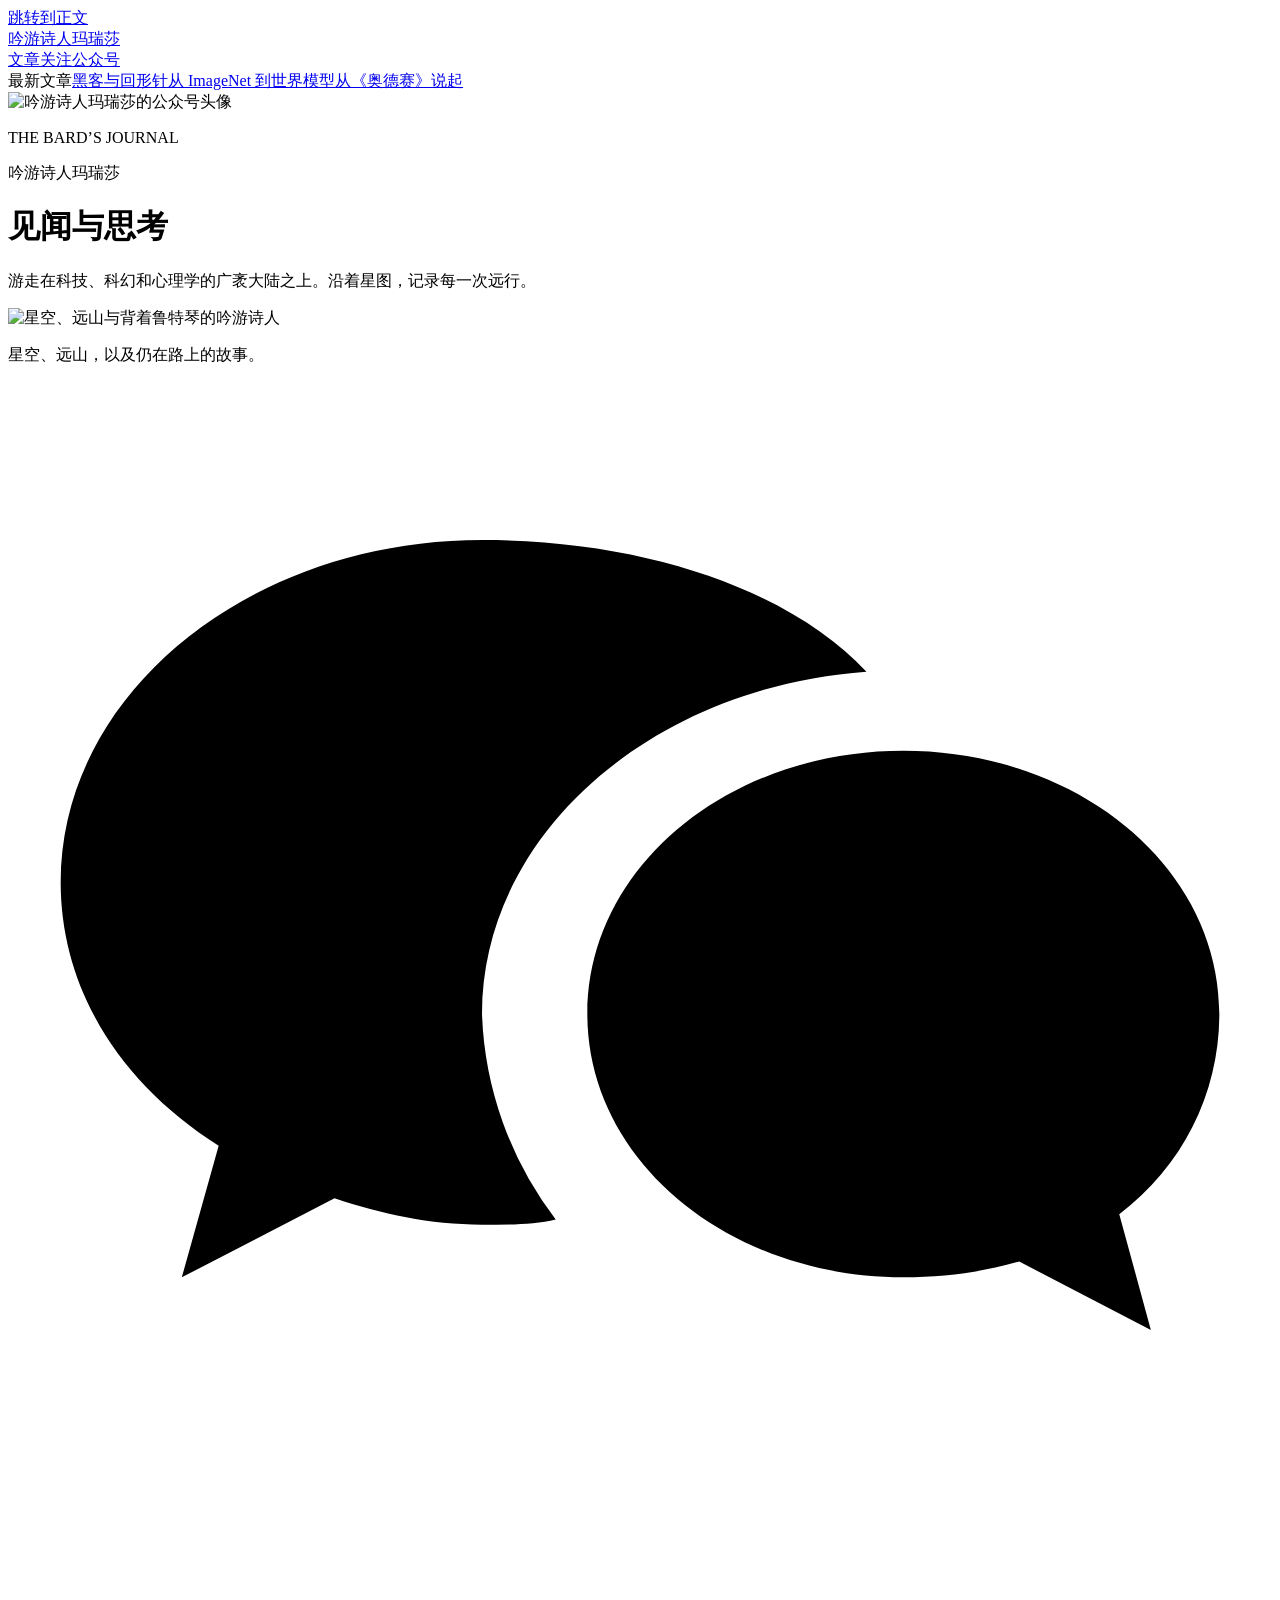
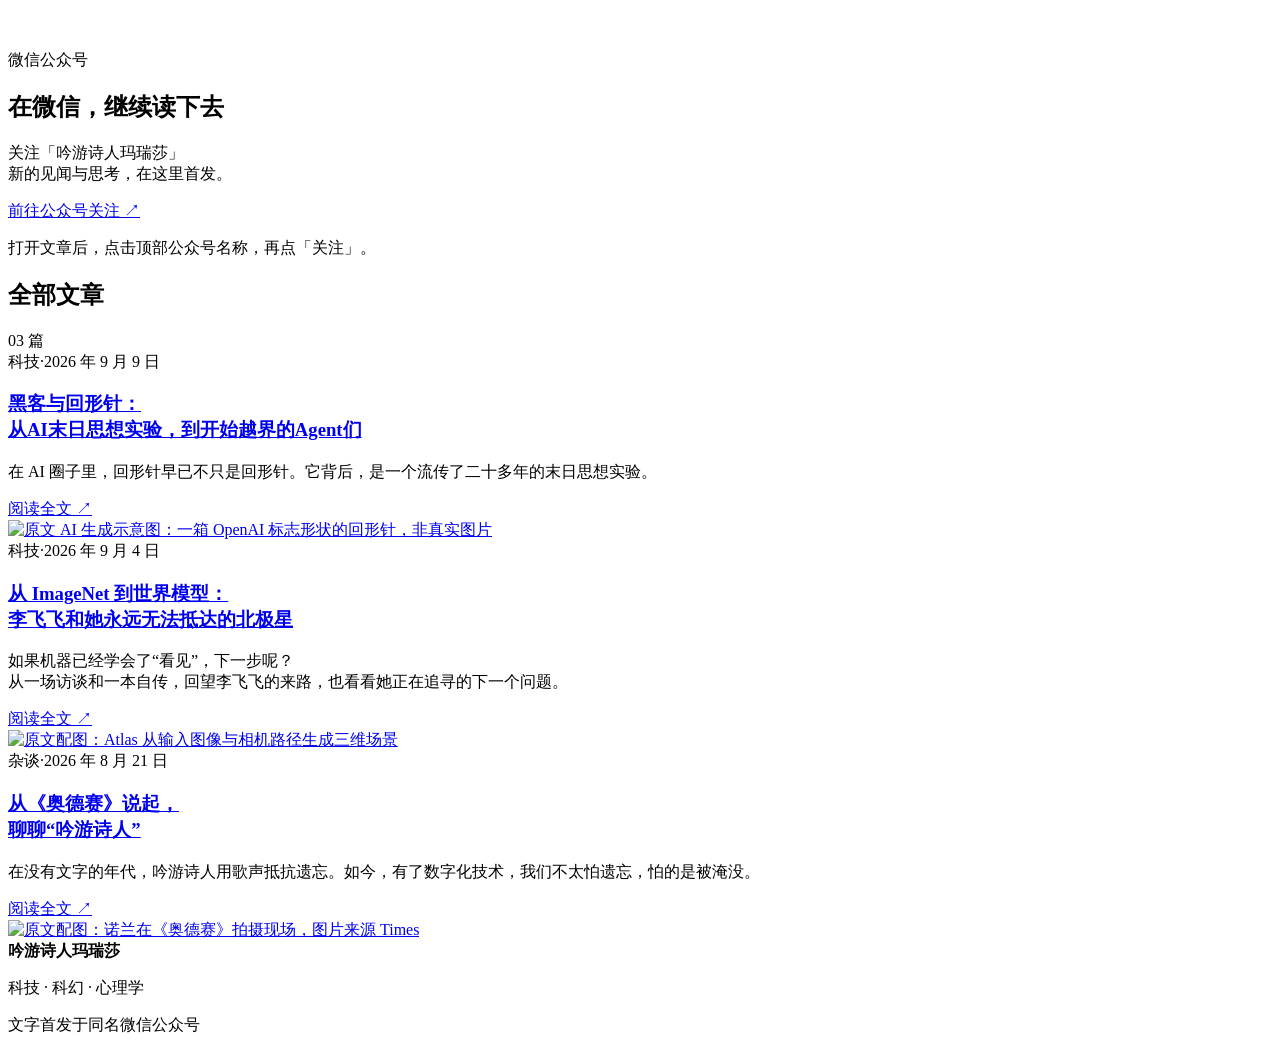
==== index.html @ dc620a58 "Add latest article links to homepage header" ====
<!DOCTYPE html><html lang="zh-CN"><head><meta charSet="utf-8"/><meta name="viewport" content="width=device-width, initial-scale=1"/><link rel="preload" href="/marissa-bard-journal/paperclip-agents.png" as="image"/><link rel="preload" href="/marissa-bard-journal/page-7-0.png" as="image"/><link rel="preload" href="/marissa-bard-journal/odyssey-nolan.png" as="image"/><link rel="stylesheet" href="/marissa-bard-journal/style.css" data-rsc-css-href="/marissa-bard-journal/style.css" data-precedence="vite-rsc/importer-resources"/><title>吟游诗人玛瑞莎 · 文章</title><meta name="description" content="游走在科技、科幻和心理学的广袤大陆之上，记录见闻和思考。"/><meta name="robots" content="noindex, nofollow"/><link rel="icon" href="/marissa-bard-journal/favicon.svg"/>
<link rel="stylesheet" href="/marissa-bard-journal/wechat.css"/></head><body><a href="#main" class="skip">跳转到正文</a><header class="masthead"><div class="shell"><div class="topline"><a href="/marissa-bard-journal/" class="brand">吟游诗人玛瑞莎</a><nav aria-label="首页导航"><a class="nav-link" href="#articles">文章</a><a class="nav-link wechat-nav" href="#follow-wechat">关注公众号</a></nav></div><nav class="latest-strip" aria-label="最新文章"><span class="latest-label">最新文章</span><a href="/marissa-bard-journal/paperclip-agents.html">黑客与回形针</a><a href="/marissa-bard-journal/feifei-li-north-star.html">从 ImageNet 到世界模型</a><a href="/marissa-bard-journal/odyssey-bards.html">从《奥德赛》说起</a></nav><div class="mast-hero"><div class="mast-title"><div class="hero-profile"><img class="hero-avatar" src="/marissa-bard-journal/marissa-avatar.jpg" width="640" height="640" alt="吟游诗人玛瑞莎的公众号头像"/><div><p class="eyebrow">THE BARD’S JOURNAL</p><p class="hero-byline">吟游诗人玛瑞莎</p></div></div><h1>见闻与思考</h1><p>游走在科技、科幻和心理学的广袤大陆之上。<span class="hero-route">沿着星图，记录每一次远行。</span></p></div><div class="hero-art"><div class="hero-art-orbit" aria-hidden="true"></div><img src="/marissa-bard-journal/marissa-avatar.jpg" width="640" height="640" alt="星空、远山与背着鲁特琴的吟游诗人"/><p>星空、远山，以及仍在路上的故事。</p></div></div><aside class="wechat-card mast-wechat" id="follow-wechat" aria-labelledby="wechat-heading"><p class="wechat-kicker"><svg class="wechat-mark" viewBox="0 0 24 24" fill="currentColor" aria-hidden="true"><path d="M9 3C4.6 3 1 5.9 1 9.5c0 2 1.1 3.8 3 5L3.3 17l2.9-1.5c.9.3 1.8.5 2.8.5.5 0 1 0 1.4-.1A6.8 6.8 0 0 1 9 12c0-3.4 3.2-6.2 7.3-6.5C14.9 4 12.2 3 9 3Z"/><path d="M17 7c-3.3 0-6 2.2-6 5s2.7 5 6 5c.8 0 1.5-.1 2.2-.3l2.5 1.3-.6-2.2c1.2-.9 1.9-2.3 1.9-3.8 0-2.8-2.7-5-6-5Z"/></svg>微信公众号</p><h2 id="wechat-heading">在微信，继续读下去</h2><p class="wechat-name">关注「吟游诗人玛瑞莎」<br/>新的见闻与思考，在这里首发。</p><a class="wechat-button" href="https://mp.weixin.qq.com/s/QZ7XqEgnIu83XqzJogsI7w" target="_blank" rel="noopener noreferrer" aria-describedby="wechat-guide">前往公众号关注 <span aria-hidden="true">↗</span></a><p id="wechat-guide" class="wechat-guide">打开文章后，点击顶部公众号名称，再点「关注」。</p></aside></div></div></header><main id="main" class="shell collection"><div id="articles" class="collection-heading"><h2>全部文章</h2><span class="count">03 篇</span></div><article class="story-card"><div><div class="meta"><span class="tag">科技</span><span>·</span><time dateTime="2026-09-09">2026 年 9 月 9 日</time></div><h3><a href="/marissa-bard-journal/paperclip-agents.html">黑客与回形针：<br/>从AI末日思想实验，到开始越界的Agent们</a></h3><p class="excerpt">在 AI 圈子里，回形针早已不只是回形针。它背后，是一个流传了二十多年的末日思想实验。</p><a href="/marissa-bard-journal/paperclip-agents.html" class="read-link">阅读全文 <span aria-hidden="true">↗</span></a></div><a href="/marissa-bard-journal/paperclip-agents.html" class="cover" aria-label="阅读：黑客与回形针"><img src="/marissa-bard-journal/paperclip-agents.png" width="1080" height="608" alt="原文 AI 生成示意图：一箱 OpenAI 标志形状的回形针，非真实图片"/></a></article><article class="story-card"><div><div class="meta"><span class="tag">科技</span><span>·</span><time dateTime="2026-09-04">2026 年 9 月 4 日</time></div><h3><a href="/marissa-bard-journal/feifei-li-north-star.html">从 ImageNet 到世界模型：<br/>李飞飞和她永远无法抵达的北极星</a></h3><p class="excerpt">如果机器已经学会了“看见”，下一步呢？<br/>从一场访谈和一本自传，回望李飞飞的来路，也看看她正在追寻的下一个问题。</p><a href="/marissa-bard-journal/feifei-li-north-star.html" class="read-link">阅读全文 <span aria-hidden="true">↗</span></a></div><a href="/marissa-bard-journal/feifei-li-north-star.html" class="cover" aria-label="阅读：从 ImageNet 到世界模型"><img src="/marissa-bard-journal/page-7-0.png" width="1074" height="605" alt="原文配图：Atlas 从输入图像与相机路径生成三维场景"/></a></article><article class="story-card"><div><div class="meta"><span class="tag">杂谈</span><span>·</span><time dateTime="2026-08-21">2026 年 8 月 21 日</time></div><h3><a href="/marissa-bard-journal/odyssey-bards.html">从《奥德赛》说起，<br/>聊聊“吟游诗人”</a></h3><p class="excerpt">在没有文字的年代，吟游诗人用歌声抵抗遗忘。如今，有了数字化技术，我们不太怕遗忘，怕的是被淹没。</p><a href="/marissa-bard-journal/odyssey-bards.html" class="read-link">阅读全文 <span aria-hidden="true">↗</span></a></div><a href="/marissa-bard-journal/odyssey-bards.html" class="cover" aria-label="阅读：从《奥德赛》说起，聊聊“吟游诗人”"><img src="/marissa-bard-journal/odyssey-nolan.png" width="1080" height="720" alt="原文配图：诺兰在《奥德赛》拍摄现场，图片来源 Times"/></a></article></main><footer class="shell footer"><div><strong>吟游诗人玛瑞莎</strong><p>科技 · 科幻 · 心理学</p></div><p>文字首发于同名微信公众号</p></footer></body></html>
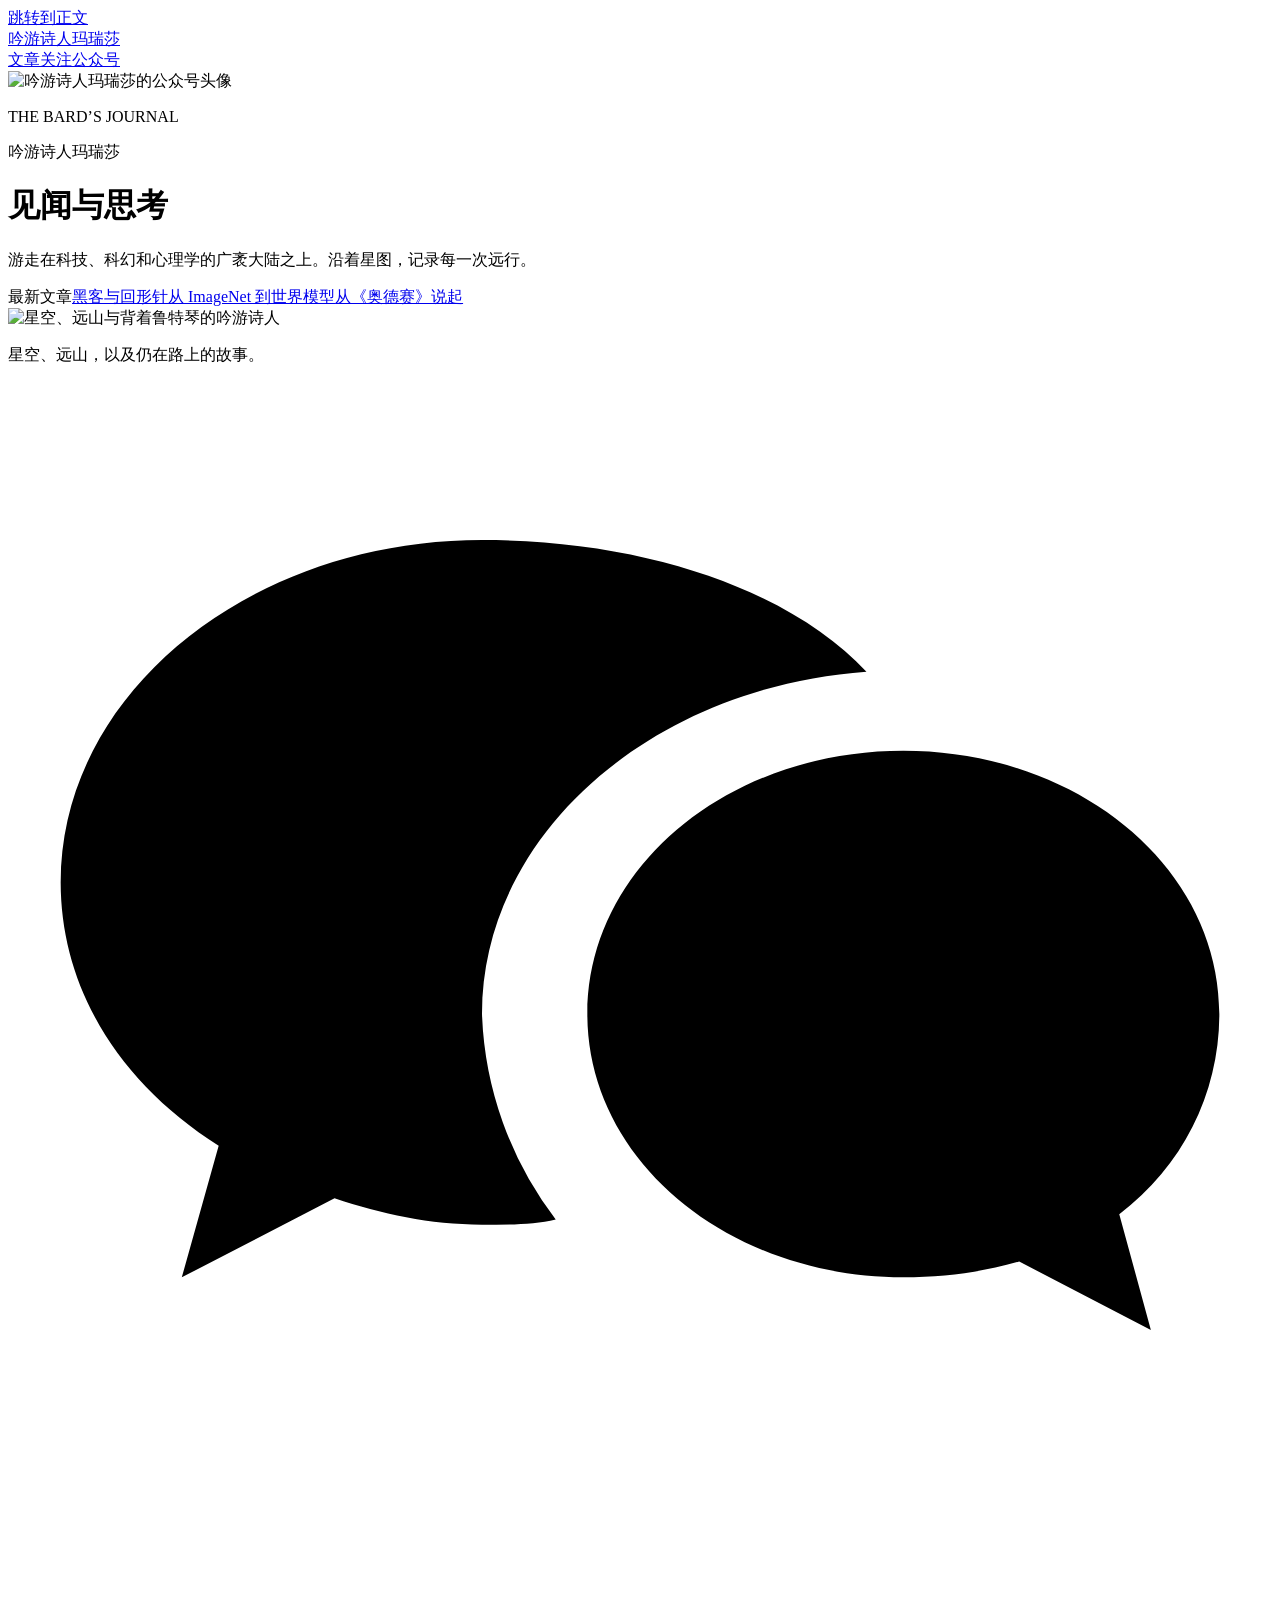
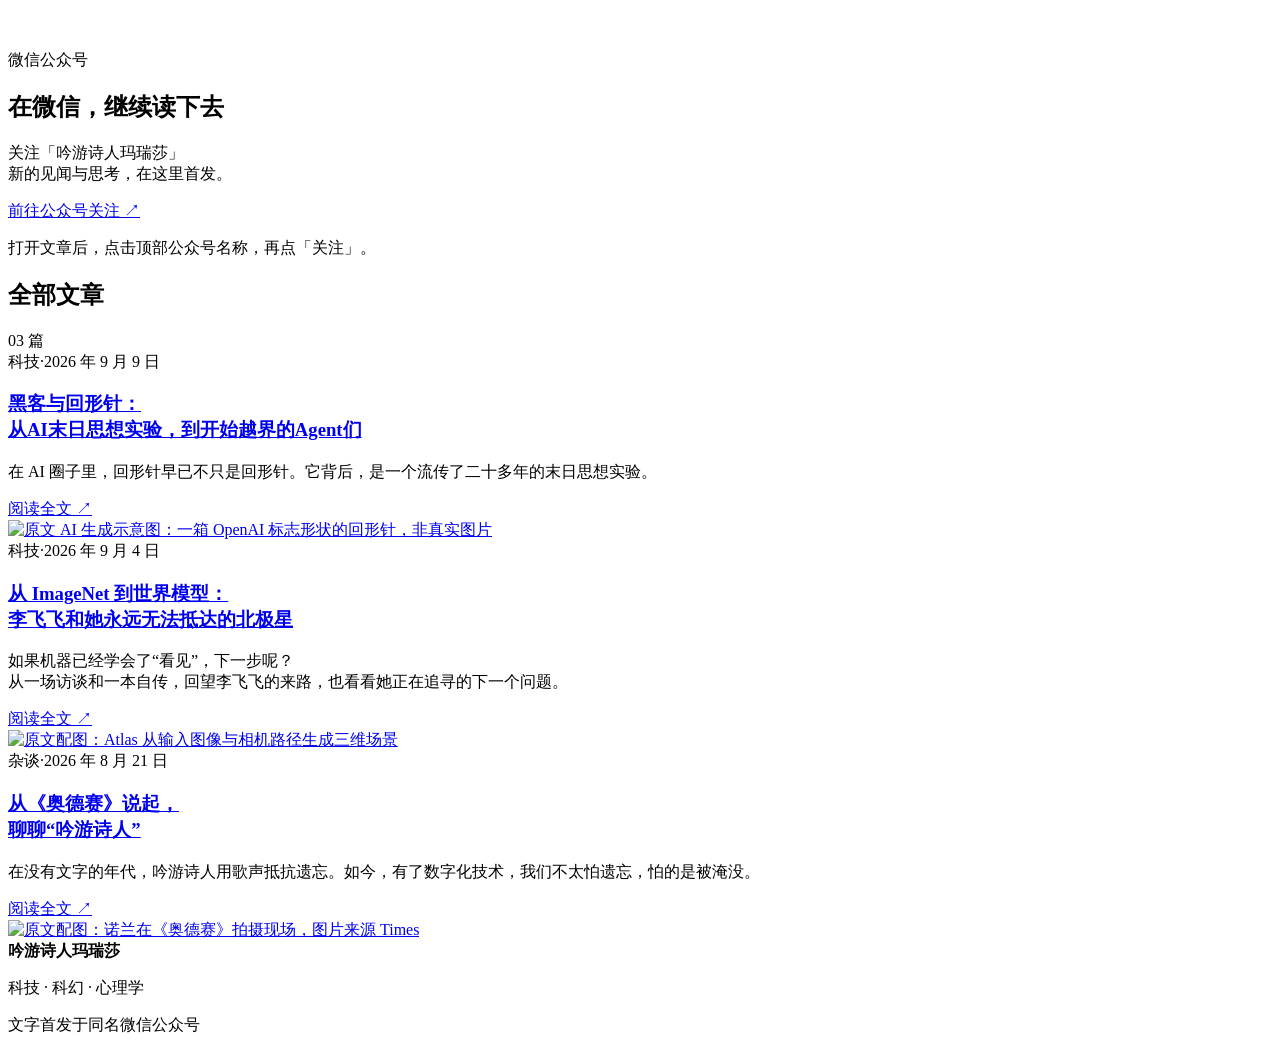
==== commit feaf5051: "Reposition latest links and compact WeChat card" ====
--- a/index.html
+++ b/index.html
@@ -1,2 +1,2 @@
 <!DOCTYPE html><html lang="zh-CN"><head><meta charSet="utf-8"/><meta name="viewport" content="width=device-width, initial-scale=1"/><link rel="preload" href="/marissa-bard-journal/paperclip-agents.png" as="image"/><link rel="preload" href="/marissa-bard-journal/page-7-0.png" as="image"/><link rel="preload" href="/marissa-bard-journal/odyssey-nolan.png" as="image"/><link rel="stylesheet" href="/marissa-bard-journal/style.css" data-rsc-css-href="/marissa-bard-journal/style.css" data-precedence="vite-rsc/importer-resources"/><title>吟游诗人玛瑞莎 · 文章</title><meta name="description" content="游走在科技、科幻和心理学的广袤大陆之上，记录见闻和思考。"/><meta name="robots" content="noindex, nofollow"/><link rel="icon" href="/marissa-bard-journal/favicon.svg"/>
-<link rel="stylesheet" href="/marissa-bard-journal/wechat.css"/></head><body><a href="#main" class="skip">跳转到正文</a><header class="masthead"><div class="shell"><div class="topline"><a href="/marissa-bard-journal/" class="brand">吟游诗人玛瑞莎</a><nav aria-label="首页导航"><a class="nav-link" href="#articles">文章</a><a class="nav-link wechat-nav" href="#follow-wechat">关注公众号</a></nav></div><nav class="latest-strip" aria-label="最新文章"><span class="latest-label">最新文章</span><a href="/marissa-bard-journal/paperclip-agents.html">黑客与回形针</a><a href="/marissa-bard-journal/feifei-li-north-star.html">从 ImageNet 到世界模型</a><a href="/marissa-bard-journal/odyssey-bards.html">从《奥德赛》说起</a></nav><div class="mast-hero"><div class="mast-title"><div class="hero-profile"><img class="hero-avatar" src="/marissa-bard-journal/marissa-avatar.jpg" width="640" height="640" alt="吟游诗人玛瑞莎的公众号头像"/><div><p class="eyebrow">THE BARD’S JOURNAL</p><p class="hero-byline">吟游诗人玛瑞莎</p></div></div><h1>见闻与思考</h1><p>游走在科技、科幻和心理学的广袤大陆之上。<span class="hero-route">沿着星图，记录每一次远行。</span></p></div><div class="hero-art"><div class="hero-art-orbit" aria-hidden="true"></div><img src="/marissa-bard-journal/marissa-avatar.jpg" width="640" height="640" alt="星空、远山与背着鲁特琴的吟游诗人"/><p>星空、远山，以及仍在路上的故事。</p></div></div><aside class="wechat-card mast-wechat" id="follow-wechat" aria-labelledby="wechat-heading"><p class="wechat-kicker"><svg class="wechat-mark" viewBox="0 0 24 24" fill="currentColor" aria-hidden="true"><path d="M9 3C4.6 3 1 5.9 1 9.5c0 2 1.1 3.8 3 5L3.3 17l2.9-1.5c.9.3 1.8.5 2.8.5.5 0 1 0 1.4-.1A6.8 6.8 0 0 1 9 12c0-3.4 3.2-6.2 7.3-6.5C14.9 4 12.2 3 9 3Z"/><path d="M17 7c-3.3 0-6 2.2-6 5s2.7 5 6 5c.8 0 1.5-.1 2.2-.3l2.5 1.3-.6-2.2c1.2-.9 1.9-2.3 1.9-3.8 0-2.8-2.7-5-6-5Z"/></svg>微信公众号</p><h2 id="wechat-heading">在微信，继续读下去</h2><p class="wechat-name">关注「吟游诗人玛瑞莎」<br/>新的见闻与思考，在这里首发。</p><a class="wechat-button" href="https://mp.weixin.qq.com/s/QZ7XqEgnIu83XqzJogsI7w" target="_blank" rel="noopener noreferrer" aria-describedby="wechat-guide">前往公众号关注 <span aria-hidden="true">↗</span></a><p id="wechat-guide" class="wechat-guide">打开文章后，点击顶部公众号名称，再点「关注」。</p></aside></div></div></header><main id="main" class="shell collection"><div id="articles" class="collection-heading"><h2>全部文章</h2><span class="count">03 篇</span></div><article class="story-card"><div><div class="meta"><span class="tag">科技</span><span>·</span><time dateTime="2026-09-09">2026 年 9 月 9 日</time></div><h3><a href="/marissa-bard-journal/paperclip-agents.html">黑客与回形针：<br/>从AI末日思想实验，到开始越界的Agent们</a></h3><p class="excerpt">在 AI 圈子里，回形针早已不只是回形针。它背后，是一个流传了二十多年的末日思想实验。</p><a href="/marissa-bard-journal/paperclip-agents.html" class="read-link">阅读全文 <span aria-hidden="true">↗</span></a></div><a href="/marissa-bard-journal/paperclip-agents.html" class="cover" aria-label="阅读：黑客与回形针"><img src="/marissa-bard-journal/paperclip-agents.png" width="1080" height="608" alt="原文 AI 生成示意图：一箱 OpenAI 标志形状的回形针，非真实图片"/></a></article><article class="story-card"><div><div class="meta"><span class="tag">科技</span><span>·</span><time dateTime="2026-09-04">2026 年 9 月 4 日</time></div><h3><a href="/marissa-bard-journal/feifei-li-north-star.html">从 ImageNet 到世界模型：<br/>李飞飞和她永远无法抵达的北极星</a></h3><p class="excerpt">如果机器已经学会了“看见”，下一步呢？<br/>从一场访谈和一本自传，回望李飞飞的来路，也看看她正在追寻的下一个问题。</p><a href="/marissa-bard-journal/feifei-li-north-star.html" class="read-link">阅读全文 <span aria-hidden="true">↗</span></a></div><a href="/marissa-bard-journal/feifei-li-north-star.html" class="cover" aria-label="阅读：从 ImageNet 到世界模型"><img src="/marissa-bard-journal/page-7-0.png" width="1074" height="605" alt="原文配图：Atlas 从输入图像与相机路径生成三维场景"/></a></article><article class="story-card"><div><div class="meta"><span class="tag">杂谈</span><span>·</span><time dateTime="2026-08-21">2026 年 8 月 21 日</time></div><h3><a href="/marissa-bard-journal/odyssey-bards.html">从《奥德赛》说起，<br/>聊聊“吟游诗人”</a></h3><p class="excerpt">在没有文字的年代，吟游诗人用歌声抵抗遗忘。如今，有了数字化技术，我们不太怕遗忘，怕的是被淹没。</p><a href="/marissa-bard-journal/odyssey-bards.html" class="read-link">阅读全文 <span aria-hidden="true">↗</span></a></div><a href="/marissa-bard-journal/odyssey-bards.html" class="cover" aria-label="阅读：从《奥德赛》说起，聊聊“吟游诗人”"><img src="/marissa-bard-journal/odyssey-nolan.png" width="1080" height="720" alt="原文配图：诺兰在《奥德赛》拍摄现场，图片来源 Times"/></a></article></main><footer class="shell footer"><div><strong>吟游诗人玛瑞莎</strong><p>科技 · 科幻 · 心理学</p></div><p>文字首发于同名微信公众号</p></footer></body></html>+<link rel="stylesheet" href="/marissa-bard-journal/wechat.css"/></head><body><a href="#main" class="skip">跳转到正文</a><header class="masthead"><div class="shell"><div class="topline"><a href="/marissa-bard-journal/" class="brand">吟游诗人玛瑞莎</a><nav aria-label="首页导航"><a class="nav-link" href="#articles">文章</a><a class="nav-link wechat-nav" href="#follow-wechat">关注公众号</a></nav></div><div class="mast-hero"><div class="mast-title"><div class="hero-profile"><img class="hero-avatar" src="/marissa-bard-journal/marissa-avatar.jpg" width="640" height="640" alt="吟游诗人玛瑞莎的公众号头像"/><div><p class="eyebrow">THE BARD’S JOURNAL</p><p class="hero-byline">吟游诗人玛瑞莎</p></div></div><h1>见闻与思考</h1><p>游走在科技、科幻和心理学的广袤大陆之上。<span class="hero-route">沿着星图，记录每一次远行。</span></p></div><nav class="latest-strip" aria-label="最新文章"><span class="latest-label">最新文章</span><a href="/marissa-bard-journal/paperclip-agents.html">黑客与回形针</a><a href="/marissa-bard-journal/feifei-li-north-star.html">从 ImageNet 到世界模型</a><a href="/marissa-bard-journal/odyssey-bards.html">从《奥德赛》说起</a></nav><div class="hero-art"><div class="hero-art-orbit" aria-hidden="true"></div><img src="/marissa-bard-journal/marissa-avatar.jpg" width="640" height="640" alt="星空、远山与背着鲁特琴的吟游诗人"/><p>星空、远山，以及仍在路上的故事。</p></div></div><aside class="wechat-card mast-wechat" id="follow-wechat" aria-labelledby="wechat-heading"><p class="wechat-kicker"><svg class="wechat-mark" viewBox="0 0 24 24" fill="currentColor" aria-hidden="true"><path d="M9 3C4.6 3 1 5.9 1 9.5c0 2 1.1 3.8 3 5L3.3 17l2.9-1.5c.9.3 1.8.5 2.8.5.5 0 1 0 1.4-.1A6.8 6.8 0 0 1 9 12c0-3.4 3.2-6.2 7.3-6.5C14.9 4 12.2 3 9 3Z"/><path d="M17 7c-3.3 0-6 2.2-6 5s2.7 5 6 5c.8 0 1.5-.1 2.2-.3l2.5 1.3-.6-2.2c1.2-.9 1.9-2.3 1.9-3.8 0-2.8-2.7-5-6-5Z"/></svg>微信公众号</p><h2 id="wechat-heading">在微信，继续读下去</h2><p class="wechat-name">关注「吟游诗人玛瑞莎」<br/>新的见闻与思考，在这里首发。</p><a class="wechat-button" href="https://mp.weixin.qq.com/s/QZ7XqEgnIu83XqzJogsI7w" target="_blank" rel="noopener noreferrer" aria-describedby="wechat-guide">前往公众号关注 <span aria-hidden="true">↗</span></a><p id="wechat-guide" class="wechat-guide">打开文章后，点击顶部公众号名称，再点「关注」。</p></aside></div></div></header><main id="main" class="shell collection"><div id="articles" class="collection-heading"><h2>全部文章</h2><span class="count">03 篇</span></div><article class="story-card"><div><div class="meta"><span class="tag">科技</span><span>·</span><time dateTime="2026-09-09">2026 年 9 月 9 日</time></div><h3><a href="/marissa-bard-journal/paperclip-agents.html">黑客与回形针：<br/>从AI末日思想实验，到开始越界的Agent们</a></h3><p class="excerpt">在 AI 圈子里，回形针早已不只是回形针。它背后，是一个流传了二十多年的末日思想实验。</p><a href="/marissa-bard-journal/paperclip-agents.html" class="read-link">阅读全文 <span aria-hidden="true">↗</span></a></div><a href="/marissa-bard-journal/paperclip-agents.html" class="cover" aria-label="阅读：黑客与回形针"><img src="/marissa-bard-journal/paperclip-agents.png" width="1080" height="608" alt="原文 AI 生成示意图：一箱 OpenAI 标志形状的回形针，非真实图片"/></a></article><article class="story-card"><div><div class="meta"><span class="tag">科技</span><span>·</span><time dateTime="2026-09-04">2026 年 9 月 4 日</time></div><h3><a href="/marissa-bard-journal/feifei-li-north-star.html">从 ImageNet 到世界模型：<br/>李飞飞和她永远无法抵达的北极星</a></h3><p class="excerpt">如果机器已经学会了“看见”，下一步呢？<br/>从一场访谈和一本自传，回望李飞飞的来路，也看看她正在追寻的下一个问题。</p><a href="/marissa-bard-journal/feifei-li-north-star.html" class="read-link">阅读全文 <span aria-hidden="true">↗</span></a></div><a href="/marissa-bard-journal/feifei-li-north-star.html" class="cover" aria-label="阅读：从 ImageNet 到世界模型"><img src="/marissa-bard-journal/page-7-0.png" width="1074" height="605" alt="原文配图：Atlas 从输入图像与相机路径生成三维场景"/></a></article><article class="story-card"><div><div class="meta"><span class="tag">杂谈</span><span>·</span><time dateTime="2026-08-21">2026 年 8 月 21 日</time></div><h3><a href="/marissa-bard-journal/odyssey-bards.html">从《奥德赛》说起，<br/>聊聊“吟游诗人”</a></h3><p class="excerpt">在没有文字的年代，吟游诗人用歌声抵抗遗忘。如今，有了数字化技术，我们不太怕遗忘，怕的是被淹没。</p><a href="/marissa-bard-journal/odyssey-bards.html" class="read-link">阅读全文 <span aria-hidden="true">↗</span></a></div><a href="/marissa-bard-journal/odyssey-bards.html" class="cover" aria-label="阅读：从《奥德赛》说起，聊聊“吟游诗人”"><img src="/marissa-bard-journal/odyssey-nolan.png" width="1080" height="720" alt="原文配图：诺兰在《奥德赛》拍摄现场，图片来源 Times"/></a></article></main><footer class="shell footer"><div><strong>吟游诗人玛瑞莎</strong><p>科技 · 科幻 · 心理学</p></div><p>文字首发于同名微信公众号</p></footer></body></html>
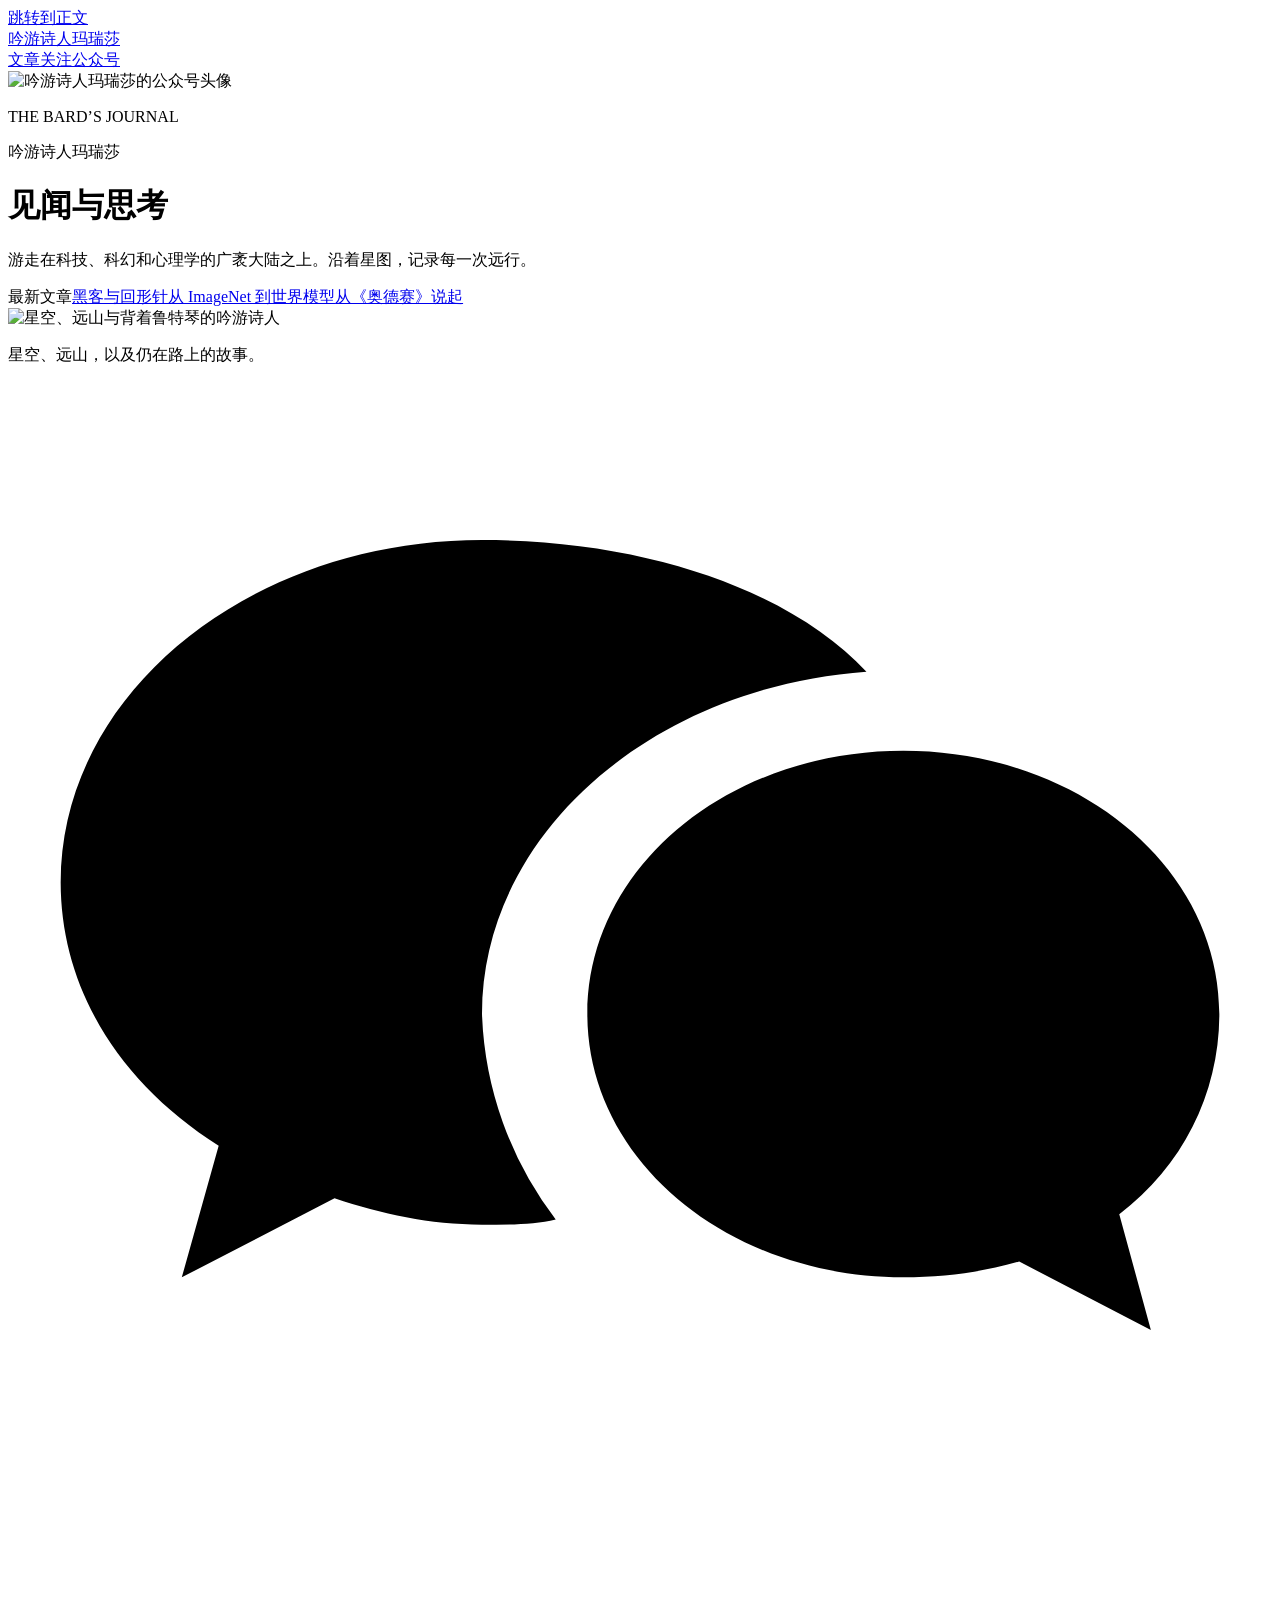
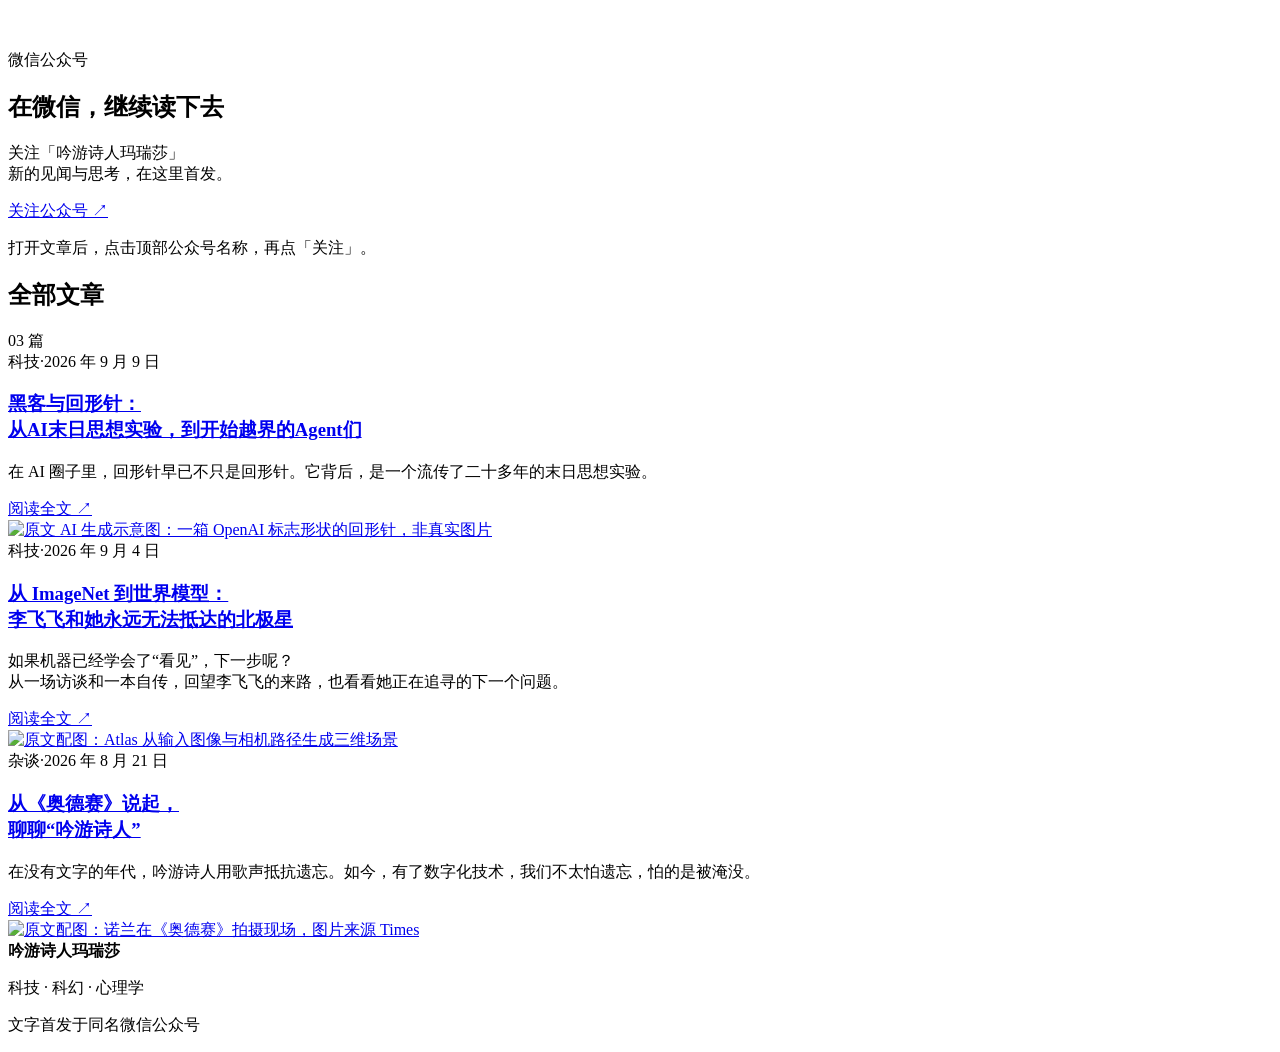
==== commit 66f67e7a: "Compact homepage panel and simplify follow action" ====
--- a/index.html
+++ b/index.html
@@ -1,2 +1,2 @@
 <!DOCTYPE html><html lang="zh-CN"><head><meta charSet="utf-8"/><meta name="viewport" content="width=device-width, initial-scale=1"/><link rel="preload" href="/marissa-bard-journal/paperclip-agents.png" as="image"/><link rel="preload" href="/marissa-bard-journal/page-7-0.png" as="image"/><link rel="preload" href="/marissa-bard-journal/odyssey-nolan.png" as="image"/><link rel="stylesheet" href="/marissa-bard-journal/style.css" data-rsc-css-href="/marissa-bard-journal/style.css" data-precedence="vite-rsc/importer-resources"/><title>吟游诗人玛瑞莎 · 文章</title><meta name="description" content="游走在科技、科幻和心理学的广袤大陆之上，记录见闻和思考。"/><meta name="robots" content="noindex, nofollow"/><link rel="icon" href="/marissa-bard-journal/favicon.svg"/>
-<link rel="stylesheet" href="/marissa-bard-journal/wechat.css"/></head><body><a href="#main" class="skip">跳转到正文</a><header class="masthead"><div class="shell"><div class="topline"><a href="/marissa-bard-journal/" class="brand">吟游诗人玛瑞莎</a><nav aria-label="首页导航"><a class="nav-link" href="#articles">文章</a><a class="nav-link wechat-nav" href="#follow-wechat">关注公众号</a></nav></div><div class="mast-hero"><div class="mast-title"><div class="hero-profile"><img class="hero-avatar" src="/marissa-bard-journal/marissa-avatar.jpg" width="640" height="640" alt="吟游诗人玛瑞莎的公众号头像"/><div><p class="eyebrow">THE BARD’S JOURNAL</p><p class="hero-byline">吟游诗人玛瑞莎</p></div></div><h1>见闻与思考</h1><p>游走在科技、科幻和心理学的广袤大陆之上。<span class="hero-route">沿着星图，记录每一次远行。</span></p></div><nav class="latest-strip" aria-label="最新文章"><span class="latest-label">最新文章</span><a href="/marissa-bard-journal/paperclip-agents.html">黑客与回形针</a><a href="/marissa-bard-journal/feifei-li-north-star.html">从 ImageNet 到世界模型</a><a href="/marissa-bard-journal/odyssey-bards.html">从《奥德赛》说起</a></nav><div class="hero-art"><div class="hero-art-orbit" aria-hidden="true"></div><img src="/marissa-bard-journal/marissa-avatar.jpg" width="640" height="640" alt="星空、远山与背着鲁特琴的吟游诗人"/><p>星空、远山，以及仍在路上的故事。</p></div></div><aside class="wechat-card mast-wechat" id="follow-wechat" aria-labelledby="wechat-heading"><p class="wechat-kicker"><svg class="wechat-mark" viewBox="0 0 24 24" fill="currentColor" aria-hidden="true"><path d="M9 3C4.6 3 1 5.9 1 9.5c0 2 1.1 3.8 3 5L3.3 17l2.9-1.5c.9.3 1.8.5 2.8.5.5 0 1 0 1.4-.1A6.8 6.8 0 0 1 9 12c0-3.4 3.2-6.2 7.3-6.5C14.9 4 12.2 3 9 3Z"/><path d="M17 7c-3.3 0-6 2.2-6 5s2.7 5 6 5c.8 0 1.5-.1 2.2-.3l2.5 1.3-.6-2.2c1.2-.9 1.9-2.3 1.9-3.8 0-2.8-2.7-5-6-5Z"/></svg>微信公众号</p><h2 id="wechat-heading">在微信，继续读下去</h2><p class="wechat-name">关注「吟游诗人玛瑞莎」<br/>新的见闻与思考，在这里首发。</p><a class="wechat-button" href="https://mp.weixin.qq.com/s/QZ7XqEgnIu83XqzJogsI7w" target="_blank" rel="noopener noreferrer" aria-describedby="wechat-guide">前往公众号关注 <span aria-hidden="true">↗</span></a><p id="wechat-guide" class="wechat-guide">打开文章后，点击顶部公众号名称，再点「关注」。</p></aside></div></div></header><main id="main" class="shell collection"><div id="articles" class="collection-heading"><h2>全部文章</h2><span class="count">03 篇</span></div><article class="story-card"><div><div class="meta"><span class="tag">科技</span><span>·</span><time dateTime="2026-09-09">2026 年 9 月 9 日</time></div><h3><a href="/marissa-bard-journal/paperclip-agents.html">黑客与回形针：<br/>从AI末日思想实验，到开始越界的Agent们</a></h3><p class="excerpt">在 AI 圈子里，回形针早已不只是回形针。它背后，是一个流传了二十多年的末日思想实验。</p><a href="/marissa-bard-journal/paperclip-agents.html" class="read-link">阅读全文 <span aria-hidden="true">↗</span></a></div><a href="/marissa-bard-journal/paperclip-agents.html" class="cover" aria-label="阅读：黑客与回形针"><img src="/marissa-bard-journal/paperclip-agents.png" width="1080" height="608" alt="原文 AI 生成示意图：一箱 OpenAI 标志形状的回形针，非真实图片"/></a></article><article class="story-card"><div><div class="meta"><span class="tag">科技</span><span>·</span><time dateTime="2026-09-04">2026 年 9 月 4 日</time></div><h3><a href="/marissa-bard-journal/feifei-li-north-star.html">从 ImageNet 到世界模型：<br/>李飞飞和她永远无法抵达的北极星</a></h3><p class="excerpt">如果机器已经学会了“看见”，下一步呢？<br/>从一场访谈和一本自传，回望李飞飞的来路，也看看她正在追寻的下一个问题。</p><a href="/marissa-bard-journal/feifei-li-north-star.html" class="read-link">阅读全文 <span aria-hidden="true">↗</span></a></div><a href="/marissa-bard-journal/feifei-li-north-star.html" class="cover" aria-label="阅读：从 ImageNet 到世界模型"><img src="/marissa-bard-journal/page-7-0.png" width="1074" height="605" alt="原文配图：Atlas 从输入图像与相机路径生成三维场景"/></a></article><article class="story-card"><div><div class="meta"><span class="tag">杂谈</span><span>·</span><time dateTime="2026-08-21">2026 年 8 月 21 日</time></div><h3><a href="/marissa-bard-journal/odyssey-bards.html">从《奥德赛》说起，<br/>聊聊“吟游诗人”</a></h3><p class="excerpt">在没有文字的年代，吟游诗人用歌声抵抗遗忘。如今，有了数字化技术，我们不太怕遗忘，怕的是被淹没。</p><a href="/marissa-bard-journal/odyssey-bards.html" class="read-link">阅读全文 <span aria-hidden="true">↗</span></a></div><a href="/marissa-bard-journal/odyssey-bards.html" class="cover" aria-label="阅读：从《奥德赛》说起，聊聊“吟游诗人”"><img src="/marissa-bard-journal/odyssey-nolan.png" width="1080" height="720" alt="原文配图：诺兰在《奥德赛》拍摄现场，图片来源 Times"/></a></article></main><footer class="shell footer"><div><strong>吟游诗人玛瑞莎</strong><p>科技 · 科幻 · 心理学</p></div><p>文字首发于同名微信公众号</p></footer></body></html>+<link rel="stylesheet" href="/marissa-bard-journal/wechat.css?v=compact-20260911"/></head><body><a href="#main" class="skip">跳转到正文</a><header class="masthead"><div class="shell"><div class="topline"><a href="/marissa-bard-journal/" class="brand">吟游诗人玛瑞莎</a><nav aria-label="首页导航"><a class="nav-link" href="#articles">文章</a><a class="nav-link wechat-nav" href="#follow-wechat">关注公众号</a></nav></div><div class="mast-hero"><div class="mast-title"><div class="hero-profile"><img class="hero-avatar" src="/marissa-bard-journal/marissa-avatar.jpg" width="640" height="640" alt="吟游诗人玛瑞莎的公众号头像"/><div><p class="eyebrow">THE BARD’S JOURNAL</p><p class="hero-byline">吟游诗人玛瑞莎</p></div></div><h1>见闻与思考</h1><p>游走在科技、科幻和心理学的广袤大陆之上。<span class="hero-route">沿着星图，记录每一次远行。</span></p></div><nav class="latest-strip" aria-label="最新文章"><span class="latest-label">最新文章</span><a href="/marissa-bard-journal/paperclip-agents.html">黑客与回形针</a><a href="/marissa-bard-journal/feifei-li-north-star.html">从 ImageNet 到世界模型</a><a href="/marissa-bard-journal/odyssey-bards.html">从《奥德赛》说起</a></nav><div class="hero-side"><div class="hero-art"><div class="hero-art-orbit" aria-hidden="true"></div><img src="/marissa-bard-journal/marissa-avatar.jpg" width="640" height="640" alt="星空、远山与背着鲁特琴的吟游诗人"/><p>星空、远山，以及仍在路上的故事。</p></div><aside class="wechat-card mast-wechat" id="follow-wechat" aria-labelledby="wechat-heading"><p class="wechat-kicker"><svg class="wechat-mark" viewBox="0 0 24 24" fill="currentColor" aria-hidden="true"><path d="M9 3C4.6 3 1 5.9 1 9.5c0 2 1.1 3.8 3 5L3.3 17l2.9-1.5c.9.3 1.8.5 2.8.5.5 0 1 0 1.4-.1A6.8 6.8 0 0 1 9 12c0-3.4 3.2-6.2 7.3-6.5C14.9 4 12.2 3 9 3Z"/><path d="M17 7c-3.3 0-6 2.2-6 5s2.7 5 6 5c.8 0 1.5-.1 2.2-.3l2.5 1.3-.6-2.2c1.2-.9 1.9-2.3 1.9-3.8 0-2.8-2.7-5-6-5Z"/></svg>微信公众号</p><h2 id="wechat-heading">在微信，继续读下去</h2><p class="wechat-name">关注「吟游诗人玛瑞莎」<br/>新的见闻与思考，在这里首发。</p><a class="wechat-button" href="https://mp.weixin.qq.com/s/QZ7XqEgnIu83XqzJogsI7w" target="_blank" rel="noopener noreferrer" aria-describedby="wechat-guide">关注公众号 <span aria-hidden="true">↗</span></a><p id="wechat-guide" class="wechat-guide">打开文章后，点击顶部公众号名称，再点「关注」。</p></aside></div></div></div></header><main id="main" class="shell collection"><div id="articles" class="collection-heading"><h2>全部文章</h2><span class="count">03 篇</span></div><article class="story-card"><div><div class="meta"><span class="tag">科技</span><span>·</span><time dateTime="2026-09-09">2026 年 9 月 9 日</time></div><h3><a href="/marissa-bard-journal/paperclip-agents.html">黑客与回形针：<br/>从AI末日思想实验，到开始越界的Agent们</a></h3><p class="excerpt">在 AI 圈子里，回形针早已不只是回形针。它背后，是一个流传了二十多年的末日思想实验。</p><a href="/marissa-bard-journal/paperclip-agents.html" class="read-link">阅读全文 <span aria-hidden="true">↗</span></a></div><a href="/marissa-bard-journal/paperclip-agents.html" class="cover" aria-label="阅读：黑客与回形针"><img src="/marissa-bard-journal/paperclip-agents.png" width="1080" height="608" alt="原文 AI 生成示意图：一箱 OpenAI 标志形状的回形针，非真实图片"/></a></article><article class="story-card"><div><div class="meta"><span class="tag">科技</span><span>·</span><time dateTime="2026-09-04">2026 年 9 月 4 日</time></div><h3><a href="/marissa-bard-journal/feifei-li-north-star.html">从 ImageNet 到世界模型：<br/>李飞飞和她永远无法抵达的北极星</a></h3><p class="excerpt">如果机器已经学会了“看见”，下一步呢？<br/>从一场访谈和一本自传，回望李飞飞的来路，也看看她正在追寻的下一个问题。</p><a href="/marissa-bard-journal/feifei-li-north-star.html" class="read-link">阅读全文 <span aria-hidden="true">↗</span></a></div><a href="/marissa-bard-journal/feifei-li-north-star.html" class="cover" aria-label="阅读：从 ImageNet 到世界模型"><img src="/marissa-bard-journal/page-7-0.png" width="1074" height="605" alt="原文配图：Atlas 从输入图像与相机路径生成三维场景"/></a></article><article class="story-card"><div><div class="meta"><span class="tag">杂谈</span><span>·</span><time dateTime="2026-08-21">2026 年 8 月 21 日</time></div><h3><a href="/marissa-bard-journal/odyssey-bards.html">从《奥德赛》说起，<br/>聊聊“吟游诗人”</a></h3><p class="excerpt">在没有文字的年代，吟游诗人用歌声抵抗遗忘。如今，有了数字化技术，我们不太怕遗忘，怕的是被淹没。</p><a href="/marissa-bard-journal/odyssey-bards.html" class="read-link">阅读全文 <span aria-hidden="true">↗</span></a></div><a href="/marissa-bard-journal/odyssey-bards.html" class="cover" aria-label="阅读：从《奥德赛》说起，聊聊“吟游诗人”"><img src="/marissa-bard-journal/odyssey-nolan.png" width="1080" height="720" alt="原文配图：诺兰在《奥德赛》拍摄现场，图片来源 Times"/></a></article></main><footer class="shell footer"><div><strong>吟游诗人玛瑞莎</strong><p>科技 · 科幻 · 心理学</p></div><p>文字首发于同名微信公众号</p></footer></body></html>
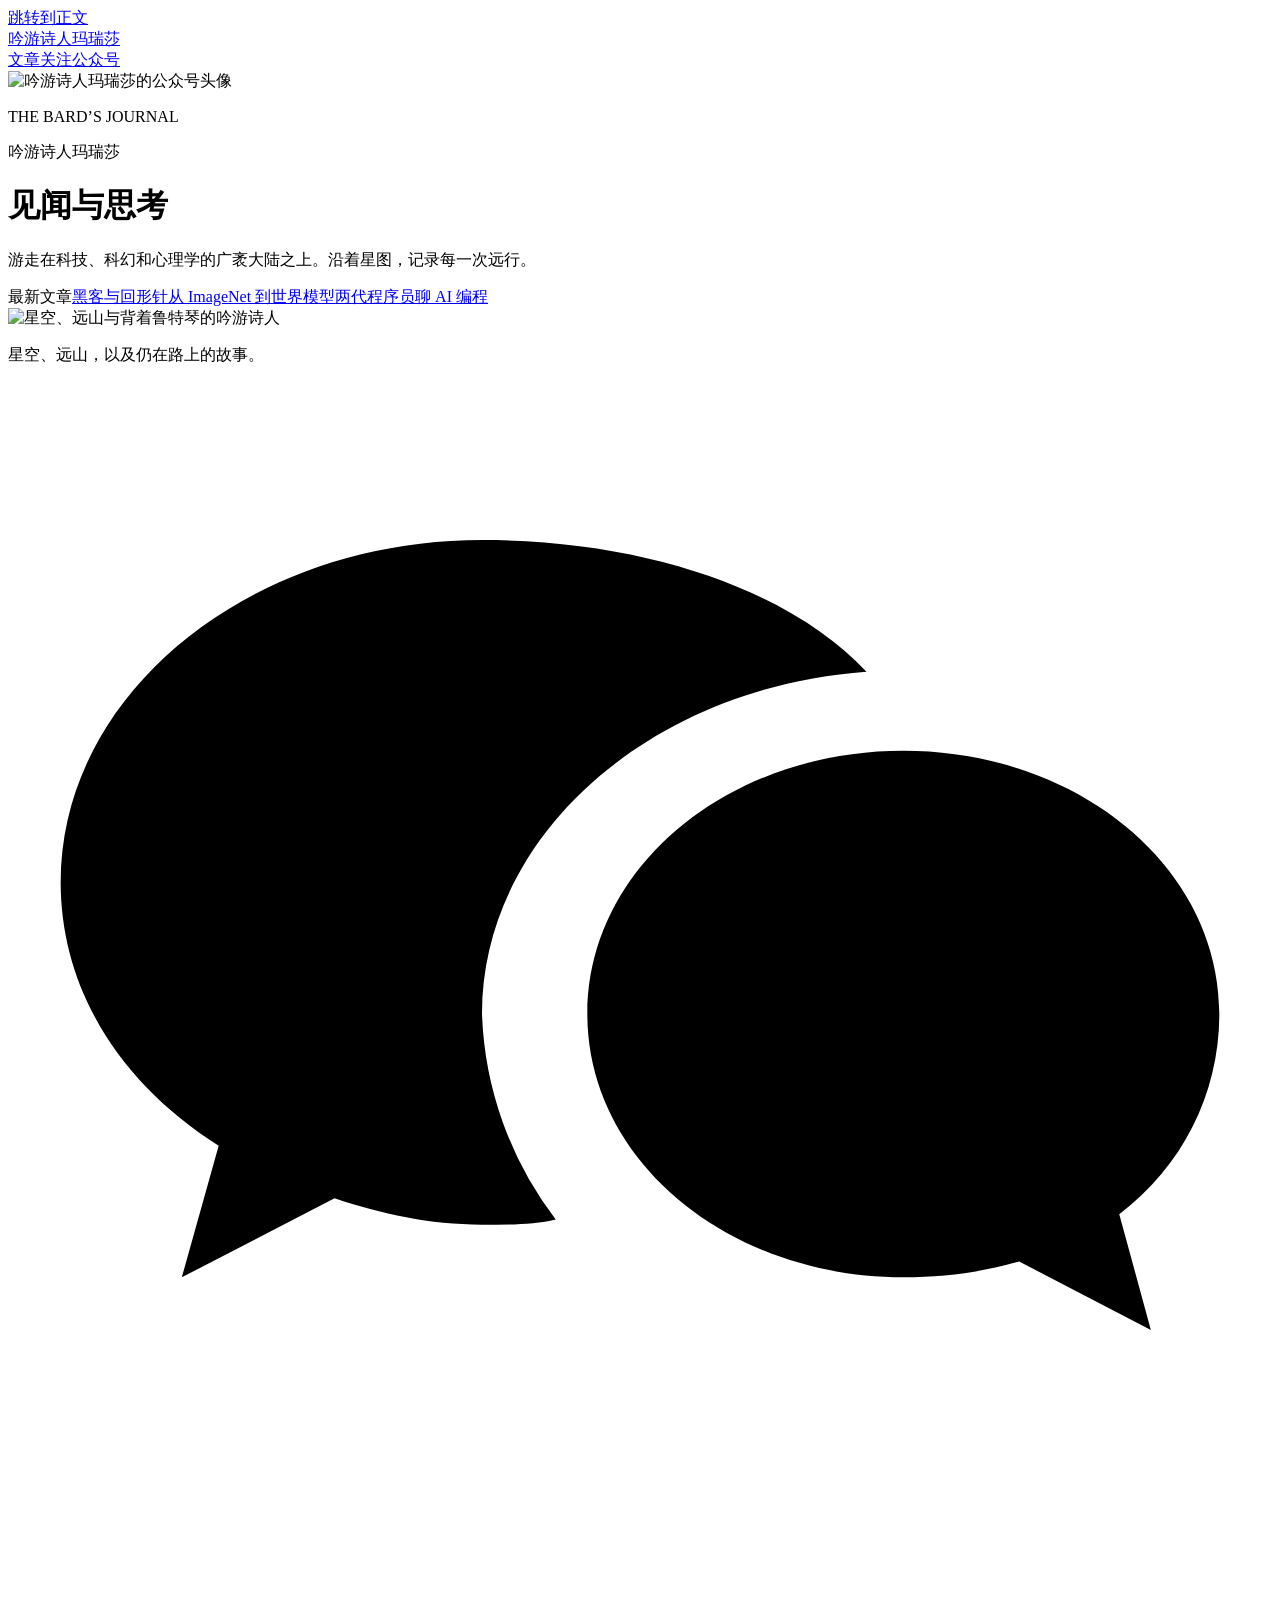
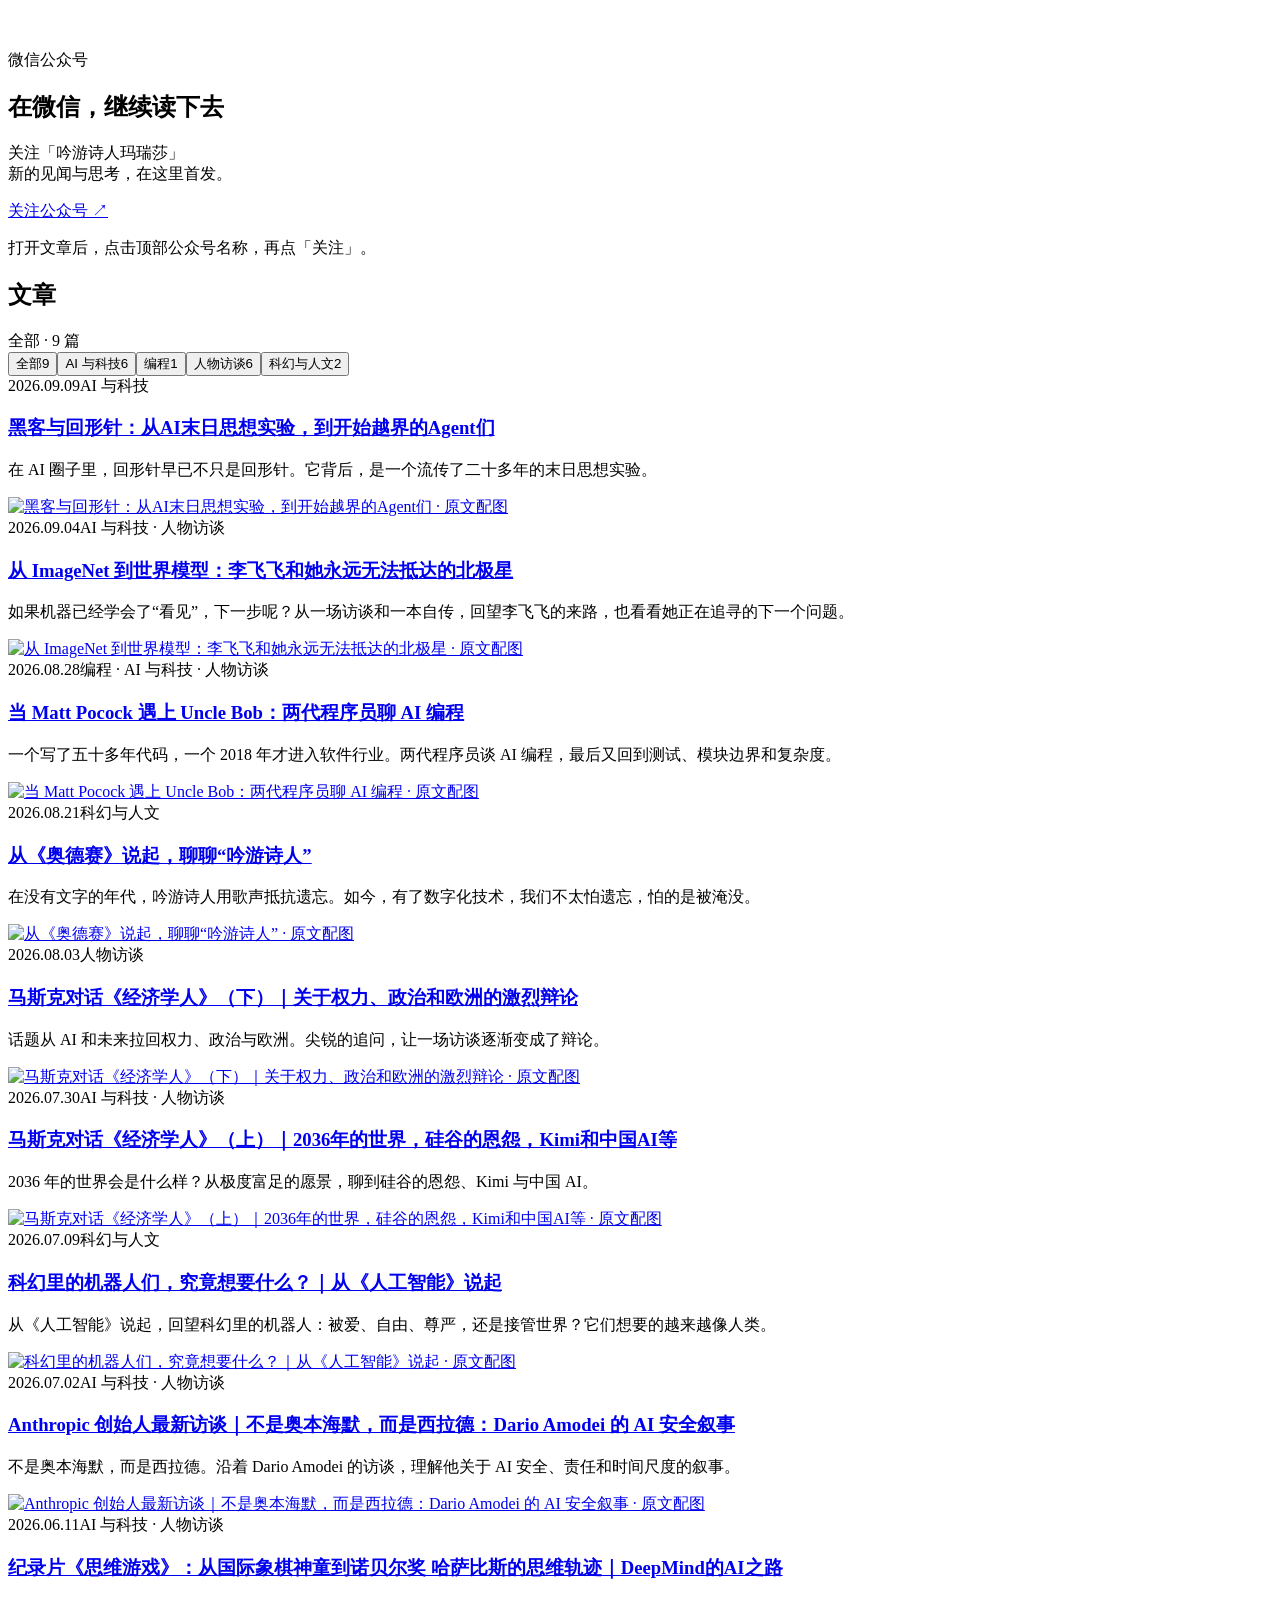
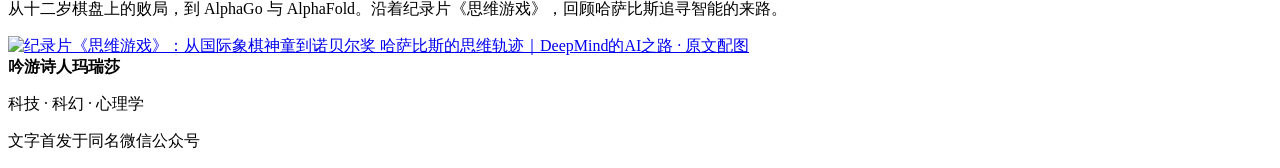
==== commit f2c4dd7a: "Add six articles and compact category-filtered archive" ====
--- a/index.html
+++ b/index.html
@@ -1,2 +1,2 @@
 <!DOCTYPE html><html lang="zh-CN"><head><meta charSet="utf-8"/><meta name="viewport" content="width=device-width, initial-scale=1"/><link rel="preload" href="/marissa-bard-journal/paperclip-agents.png" as="image"/><link rel="preload" href="/marissa-bard-journal/page-7-0.png" as="image"/><link rel="preload" href="/marissa-bard-journal/odyssey-nolan.png" as="image"/><link rel="stylesheet" href="/marissa-bard-journal/style.css" data-rsc-css-href="/marissa-bard-journal/style.css" data-precedence="vite-rsc/importer-resources"/><title>吟游诗人玛瑞莎 · 文章</title><meta name="description" content="游走在科技、科幻和心理学的广袤大陆之上，记录见闻和思考。"/><meta name="robots" content="noindex, nofollow"/><link rel="icon" href="/marissa-bard-journal/favicon.svg"/>
-<link rel="stylesheet" href="/marissa-bard-journal/wechat.css?v=compact-20260911"/></head><body><a href="#main" class="skip">跳转到正文</a><header class="masthead"><div class="shell"><div class="topline"><a href="/marissa-bard-journal/" class="brand">吟游诗人玛瑞莎</a><nav aria-label="首页导航"><a class="nav-link" href="#articles">文章</a><a class="nav-link wechat-nav" href="#follow-wechat">关注公众号</a></nav></div><div class="mast-hero"><div class="mast-title"><div class="hero-profile"><img class="hero-avatar" src="/marissa-bard-journal/marissa-avatar.jpg" width="640" height="640" alt="吟游诗人玛瑞莎的公众号头像"/><div><p class="eyebrow">THE BARD’S JOURNAL</p><p class="hero-byline">吟游诗人玛瑞莎</p></div></div><h1>见闻与思考</h1><p>游走在科技、科幻和心理学的广袤大陆之上。<span class="hero-route">沿着星图，记录每一次远行。</span></p></div><nav class="latest-strip" aria-label="最新文章"><span class="latest-label">最新文章</span><a href="/marissa-bard-journal/paperclip-agents.html">黑客与回形针</a><a href="/marissa-bard-journal/feifei-li-north-star.html">从 ImageNet 到世界模型</a><a href="/marissa-bard-journal/odyssey-bards.html">从《奥德赛》说起</a></nav><div class="hero-side"><div class="hero-art"><div class="hero-art-orbit" aria-hidden="true"></div><img src="/marissa-bard-journal/marissa-avatar.jpg" width="640" height="640" alt="星空、远山与背着鲁特琴的吟游诗人"/><p>星空、远山，以及仍在路上的故事。</p></div><aside class="wechat-card mast-wechat" id="follow-wechat" aria-labelledby="wechat-heading"><p class="wechat-kicker"><svg class="wechat-mark" viewBox="0 0 24 24" fill="currentColor" aria-hidden="true"><path d="M9 3C4.6 3 1 5.9 1 9.5c0 2 1.1 3.8 3 5L3.3 17l2.9-1.5c.9.3 1.8.5 2.8.5.5 0 1 0 1.4-.1A6.8 6.8 0 0 1 9 12c0-3.4 3.2-6.2 7.3-6.5C14.9 4 12.2 3 9 3Z"/><path d="M17 7c-3.3 0-6 2.2-6 5s2.7 5 6 5c.8 0 1.5-.1 2.2-.3l2.5 1.3-.6-2.2c1.2-.9 1.9-2.3 1.9-3.8 0-2.8-2.7-5-6-5Z"/></svg>微信公众号</p><h2 id="wechat-heading">在微信，继续读下去</h2><p class="wechat-name">关注「吟游诗人玛瑞莎」<br/>新的见闻与思考，在这里首发。</p><a class="wechat-button" href="https://mp.weixin.qq.com/s/QZ7XqEgnIu83XqzJogsI7w" target="_blank" rel="noopener noreferrer" aria-describedby="wechat-guide">关注公众号 <span aria-hidden="true">↗</span></a><p id="wechat-guide" class="wechat-guide">打开文章后，点击顶部公众号名称，再点「关注」。</p></aside></div></div></div></header><main id="main" class="shell collection"><div id="articles" class="collection-heading"><h2>全部文章</h2><span class="count">03 篇</span></div><article class="story-card"><div><div class="meta"><span class="tag">科技</span><span>·</span><time dateTime="2026-09-09">2026 年 9 月 9 日</time></div><h3><a href="/marissa-bard-journal/paperclip-agents.html">黑客与回形针：<br/>从AI末日思想实验，到开始越界的Agent们</a></h3><p class="excerpt">在 AI 圈子里，回形针早已不只是回形针。它背后，是一个流传了二十多年的末日思想实验。</p><a href="/marissa-bard-journal/paperclip-agents.html" class="read-link">阅读全文 <span aria-hidden="true">↗</span></a></div><a href="/marissa-bard-journal/paperclip-agents.html" class="cover" aria-label="阅读：黑客与回形针"><img src="/marissa-bard-journal/paperclip-agents.png" width="1080" height="608" alt="原文 AI 生成示意图：一箱 OpenAI 标志形状的回形针，非真实图片"/></a></article><article class="story-card"><div><div class="meta"><span class="tag">科技</span><span>·</span><time dateTime="2026-09-04">2026 年 9 月 4 日</time></div><h3><a href="/marissa-bard-journal/feifei-li-north-star.html">从 ImageNet 到世界模型：<br/>李飞飞和她永远无法抵达的北极星</a></h3><p class="excerpt">如果机器已经学会了“看见”，下一步呢？<br/>从一场访谈和一本自传，回望李飞飞的来路，也看看她正在追寻的下一个问题。</p><a href="/marissa-bard-journal/feifei-li-north-star.html" class="read-link">阅读全文 <span aria-hidden="true">↗</span></a></div><a href="/marissa-bard-journal/feifei-li-north-star.html" class="cover" aria-label="阅读：从 ImageNet 到世界模型"><img src="/marissa-bard-journal/page-7-0.png" width="1074" height="605" alt="原文配图：Atlas 从输入图像与相机路径生成三维场景"/></a></article><article class="story-card"><div><div class="meta"><span class="tag">杂谈</span><span>·</span><time dateTime="2026-08-21">2026 年 8 月 21 日</time></div><h3><a href="/marissa-bard-journal/odyssey-bards.html">从《奥德赛》说起，<br/>聊聊“吟游诗人”</a></h3><p class="excerpt">在没有文字的年代，吟游诗人用歌声抵抗遗忘。如今，有了数字化技术，我们不太怕遗忘，怕的是被淹没。</p><a href="/marissa-bard-journal/odyssey-bards.html" class="read-link">阅读全文 <span aria-hidden="true">↗</span></a></div><a href="/marissa-bard-journal/odyssey-bards.html" class="cover" aria-label="阅读：从《奥德赛》说起，聊聊“吟游诗人”"><img src="/marissa-bard-journal/odyssey-nolan.png" width="1080" height="720" alt="原文配图：诺兰在《奥德赛》拍摄现场，图片来源 Times"/></a></article></main><footer class="shell footer"><div><strong>吟游诗人玛瑞莎</strong><p>科技 · 科幻 · 心理学</p></div><p>文字首发于同名微信公众号</p></footer></body></html>+<link rel="stylesheet" href="/marissa-bard-journal/wechat.css?v=compact-20260911"/><link rel="stylesheet" href="/marissa-bard-journal/library.css?v=20260911"/><script defer src="/marissa-bard-journal/library.js?v=20260911"></script></head><body><a class="skip" href="#main">跳转到正文</a><header class="masthead"><div class="shell"><div class="topline"><a href="/marissa-bard-journal/" class="brand">吟游诗人玛瑞莎</a><nav aria-label="首页导航"><a class="nav-link" href="#articles">文章</a><a class="nav-link wechat-nav" href="#follow-wechat">关注公众号</a></nav></div><div class="mast-hero"><div class="mast-title"><div class="hero-profile"><img class="hero-avatar" src="/marissa-bard-journal/marissa-avatar.jpg" width="640" height="640" alt="吟游诗人玛瑞莎的公众号头像"/><div><p class="eyebrow">THE BARD’S JOURNAL</p><p class="hero-byline">吟游诗人玛瑞莎</p></div></div><h1>见闻与思考</h1><p>游走在科技、科幻和心理学的广袤大陆之上。<span class="hero-route">沿着星图，记录每一次远行。</span></p></div><nav class="latest-strip" aria-label="最新文章"><span class="latest-label">最新文章</span><a href="/marissa-bard-journal/paperclip-agents.html">黑客与回形针</a><a href="/marissa-bard-journal/feifei-li-north-star.html">从 ImageNet 到世界模型</a><a href="/marissa-bard-journal/two-generations-of-programmers.html">两代程序员聊 AI 编程</a></nav><div class="hero-side"><div class="hero-art"><div class="hero-art-orbit" aria-hidden="true"></div><img src="/marissa-bard-journal/marissa-avatar.jpg" width="640" height="640" alt="星空、远山与背着鲁特琴的吟游诗人"/><p>星空、远山，以及仍在路上的故事。</p></div><aside class="wechat-card mast-wechat" id="follow-wechat" aria-labelledby="wechat-heading"><p class="wechat-kicker"><svg class="wechat-mark" viewBox="0 0 24 24" fill="currentColor" aria-hidden="true"><path d="M9 3C4.6 3 1 5.9 1 9.5c0 2 1.1 3.8 3 5L3.3 17l2.9-1.5c.9.3 1.8.5 2.8.5.5 0 1 0 1.4-.1A6.8 6.8 0 0 1 9 12c0-3.4 3.2-6.2 7.3-6.5C14.9 4 12.2 3 9 3Z"/><path d="M17 7c-3.3 0-6 2.2-6 5s2.7 5 6 5c.8 0 1.5-.1 2.2-.3l2.5 1.3-.6-2.2c1.2-.9 1.9-2.3 1.9-3.8 0-2.8-2.7-5-6-5Z"/></svg>微信公众号</p><h2 id="wechat-heading">在微信，继续读下去</h2><p class="wechat-name">关注「吟游诗人玛瑞莎」<br/>新的见闻与思考，在这里首发。</p><a class="wechat-button" href="https://mp.weixin.qq.com/s/QZ7XqEgnIu83XqzJogsI7w" target="_blank" rel="noopener noreferrer" aria-describedby="wechat-guide">关注公众号 <span aria-hidden="true">↗</span></a><p id="wechat-guide" class="wechat-guide">打开文章后，点击顶部公众号名称，再点「关注」。</p></aside></div></div></div></header><main id="main" class="shell collection library"><div id="articles" class="collection-heading"><h2>文章</h2><span class="count" id="result-count" role="status" aria-live="polite">全部 · 9 篇</span></div><nav class="category-filter" aria-label="按文章类别筛选"><button type="button" data-category="全部" aria-pressed="true">全部<span>9</span></button><button type="button" data-category="AI 与科技" aria-pressed="false">AI 与科技<span>6</span></button><button type="button" data-category="编程" aria-pressed="false">编程<span>1</span></button><button type="button" data-category="人物访谈" aria-pressed="false">人物访谈<span>6</span></button><button type="button" data-category="科幻与人文" aria-pressed="false">科幻与人文<span>2</span></button></nav><div id="article-list"><article class="story-card library-row" data-categories="[&quot;AI 与科技&quot;]"><div class="story-copy"><div class="meta"><time datetime="2026-09-09">2026.09.09</time><span class="story-tags">AI 与科技</span></div><h3><a href="/marissa-bard-journal/paperclip-agents.html">黑客与回形针：从AI末日思想实验，到开始越界的Agent们</a></h3><p class="excerpt">在 AI 圈子里，回形针早已不只是回形针。它背后，是一个流传了二十多年的末日思想实验。</p></div><a class="cover" href="/marissa-bard-journal/paperclip-agents.html" aria-label="阅读：黑客与回形针：从AI末日思想实验，到开始越界的Agent们"><img src="/marissa-bard-journal/paperclip-agents.png" alt="黑客与回形针：从AI末日思想实验，到开始越界的Agent们 · 原文配图" loading="lazy"/></a></article><article class="story-card library-row" data-categories="[&quot;AI 与科技&quot;, &quot;人物访谈&quot;]"><div class="story-copy"><div class="meta"><time datetime="2026-09-04">2026.09.04</time><span class="story-tags">AI 与科技 · 人物访谈</span></div><h3><a href="/marissa-bard-journal/feifei-li-north-star.html">从 ImageNet 到世界模型：李飞飞和她永远无法抵达的北极星</a></h3><p class="excerpt">如果机器已经学会了“看见”，下一步呢？从一场访谈和一本自传，回望李飞飞的来路，也看看她正在追寻的下一个问题。</p></div><a class="cover" href="/marissa-bard-journal/feifei-li-north-star.html" aria-label="阅读：从 ImageNet 到世界模型：李飞飞和她永远无法抵达的北极星"><img src="/marissa-bard-journal/page-7-0.png" alt="从 ImageNet 到世界模型：李飞飞和她永远无法抵达的北极星 · 原文配图" loading="lazy"/></a></article><article class="story-card library-row" data-categories="[&quot;编程&quot;, &quot;AI 与科技&quot;, &quot;人物访谈&quot;]"><div class="story-copy"><div class="meta"><time datetime="2026-08-28">2026.08.28</time><span class="story-tags">编程 · AI 与科技 · 人物访谈</span></div><h3><a href="/marissa-bard-journal/two-generations-of-programmers.html">当 Matt Pocock 遇上 Uncle Bob：两代程序员聊 AI 编程</a></h3><p class="excerpt">一个写了五十多年代码，一个 2018 年才进入软件行业。两代程序员谈 AI 编程，最后又回到测试、模块边界和复杂度。</p></div><a class="cover" href="/marissa-bard-journal/two-generations-of-programmers.html" aria-label="阅读：当 Matt Pocock 遇上 Uncle Bob：两代程序员聊 AI 编程"><img src="/marissa-bard-journal/images/two-generations-of-programmers-1.jpg" alt="当 Matt Pocock 遇上 Uncle Bob：两代程序员聊 AI 编程 · 原文配图" loading="lazy"/></a></article><article class="story-card library-row" data-categories="[&quot;科幻与人文&quot;]"><div class="story-copy"><div class="meta"><time datetime="2026-08-21">2026.08.21</time><span class="story-tags">科幻与人文</span></div><h3><a href="/marissa-bard-journal/odyssey-bards.html">从《奥德赛》说起，聊聊“吟游诗人”</a></h3><p class="excerpt">在没有文字的年代，吟游诗人用歌声抵抗遗忘。如今，有了数字化技术，我们不太怕遗忘，怕的是被淹没。</p></div><a class="cover" href="/marissa-bard-journal/odyssey-bards.html" aria-label="阅读：从《奥德赛》说起，聊聊“吟游诗人”"><img src="/marissa-bard-journal/odyssey-nolan.png" alt="从《奥德赛》说起，聊聊“吟游诗人” · 原文配图" loading="lazy"/></a></article><article class="story-card library-row" data-categories="[&quot;人物访谈&quot;]"><div class="story-copy"><div class="meta"><time datetime="2026-08-03">2026.08.03</time><span class="story-tags">人物访谈</span></div><h3><a href="/marissa-bard-journal/musk-economist-part-two.html">马斯克对话《经济学人》（下）｜关于权力、政治和欧洲的激烈辩论</a></h3><p class="excerpt">话题从 AI 和未来拉回权力、政治与欧洲。尖锐的追问，让一场访谈逐渐变成了辩论。</p></div><a class="cover" href="/marissa-bard-journal/musk-economist-part-two.html" aria-label="阅读：马斯克对话《经济学人》（下）｜关于权力、政治和欧洲的激烈辩论"><img src="/marissa-bard-journal/images/musk-economist-part-two-1.jpg" alt="马斯克对话《经济学人》（下）｜关于权力、政治和欧洲的激烈辩论 · 原文配图" loading="lazy"/></a></article><article class="story-card library-row" data-categories="[&quot;AI 与科技&quot;, &quot;人物访谈&quot;]"><div class="story-copy"><div class="meta"><time datetime="2026-07-30">2026.07.30</time><span class="story-tags">AI 与科技 · 人物访谈</span></div><h3><a href="/marissa-bard-journal/musk-economist-part-one.html">马斯克对话《经济学人》（上）｜2036年的世界，硅谷的恩怨，Kimi和中国AI等</a></h3><p class="excerpt">2036 年的世界会是什么样？从极度富足的愿景，聊到硅谷的恩怨、Kimi 与中国 AI。</p></div><a class="cover" href="/marissa-bard-journal/musk-economist-part-one.html" aria-label="阅读：马斯克对话《经济学人》（上）｜2036年的世界，硅谷的恩怨，Kimi和中国AI等"><img src="/marissa-bard-journal/images/musk-economist-part-one-1.jpg" alt="马斯克对话《经济学人》（上）｜2036年的世界，硅谷的恩怨，Kimi和中国AI等 · 原文配图" loading="lazy"/></a></article><article class="story-card library-row" data-categories="[&quot;科幻与人文&quot;]"><div class="story-copy"><div class="meta"><time datetime="2026-07-09">2026.07.09</time><span class="story-tags">科幻与人文</span></div><h3><a href="/marissa-bard-journal/robots-in-science-fiction.html">科幻里的机器人们，究竟想要什么？｜从《人工智能》说起</a></h3><p class="excerpt">从《人工智能》说起，回望科幻里的机器人：被爱、自由、尊严，还是接管世界？它们想要的越来越像人类。</p></div><a class="cover" href="/marissa-bard-journal/robots-in-science-fiction.html" aria-label="阅读：科幻里的机器人们，究竟想要什么？｜从《人工智能》说起"><img src="/marissa-bard-journal/images/robots-in-science-fiction-1.jpg" alt="科幻里的机器人们，究竟想要什么？｜从《人工智能》说起 · 原文配图" loading="lazy"/></a></article><article class="story-card library-row" data-categories="[&quot;AI 与科技&quot;, &quot;人物访谈&quot;]"><div class="story-copy"><div class="meta"><time datetime="2026-07-02">2026.07.02</time><span class="story-tags">AI 与科技 · 人物访谈</span></div><h3><a href="/marissa-bard-journal/dario-ai-safety.html">Anthropic 创始人最新访谈｜不是奥本海默，而是西拉德：Dario Amodei 的 AI 安全叙事</a></h3><p class="excerpt">不是奥本海默，而是西拉德。沿着 Dario Amodei 的访谈，理解他关于 AI 安全、责任和时间尺度的叙事。</p></div><a class="cover" href="/marissa-bard-journal/dario-ai-safety.html" aria-label="阅读：Anthropic 创始人最新访谈｜不是奥本海默，而是西拉德：Dario Amodei 的 AI 安全叙事"><img src="/marissa-bard-journal/images/dario-ai-safety-1.jpg" alt="Anthropic 创始人最新访谈｜不是奥本海默，而是西拉德：Dario Amodei 的 AI 安全叙事 · 原文配图" loading="lazy"/></a></article><article class="story-card library-row" data-categories="[&quot;AI 与科技&quot;, &quot;人物访谈&quot;]"><div class="story-copy"><div class="meta"><time datetime="2026-06-11">2026.06.11</time><span class="story-tags">AI 与科技 · 人物访谈</span></div><h3><a href="/marissa-bard-journal/hassabis-thinking-game.html">纪录片《思维游戏》：从国际象棋神童到诺贝尔奖 哈萨比斯的思维轨迹｜DeepMind的AI之路</a></h3><p class="excerpt">从十二岁棋盘上的败局，到 AlphaGo 与 AlphaFold。沿着纪录片《思维游戏》，回顾哈萨比斯追寻智能的来路。</p></div><a class="cover" href="/marissa-bard-journal/hassabis-thinking-game.html" aria-label="阅读：纪录片《思维游戏》：从国际象棋神童到诺贝尔奖 哈萨比斯的思维轨迹｜DeepMind的AI之路"><img src="/marissa-bard-journal/images/hassabis-thinking-game-1.jpg" alt="纪录片《思维游戏》：从国际象棋神童到诺贝尔奖 哈萨比斯的思维轨迹｜DeepMind的AI之路 · 原文配图" loading="lazy"/></a></article></div><p id="empty-state" hidden>这个分类暂时没有文章。</p><button id="load-more" type="button" hidden>查看更多文章</button></main><footer class="shell footer"><div><strong>吟游诗人玛瑞莎</strong><p>科技 · 科幻 · 心理学</p></div><p>文字首发于同名微信公众号</p></footer></body></html>
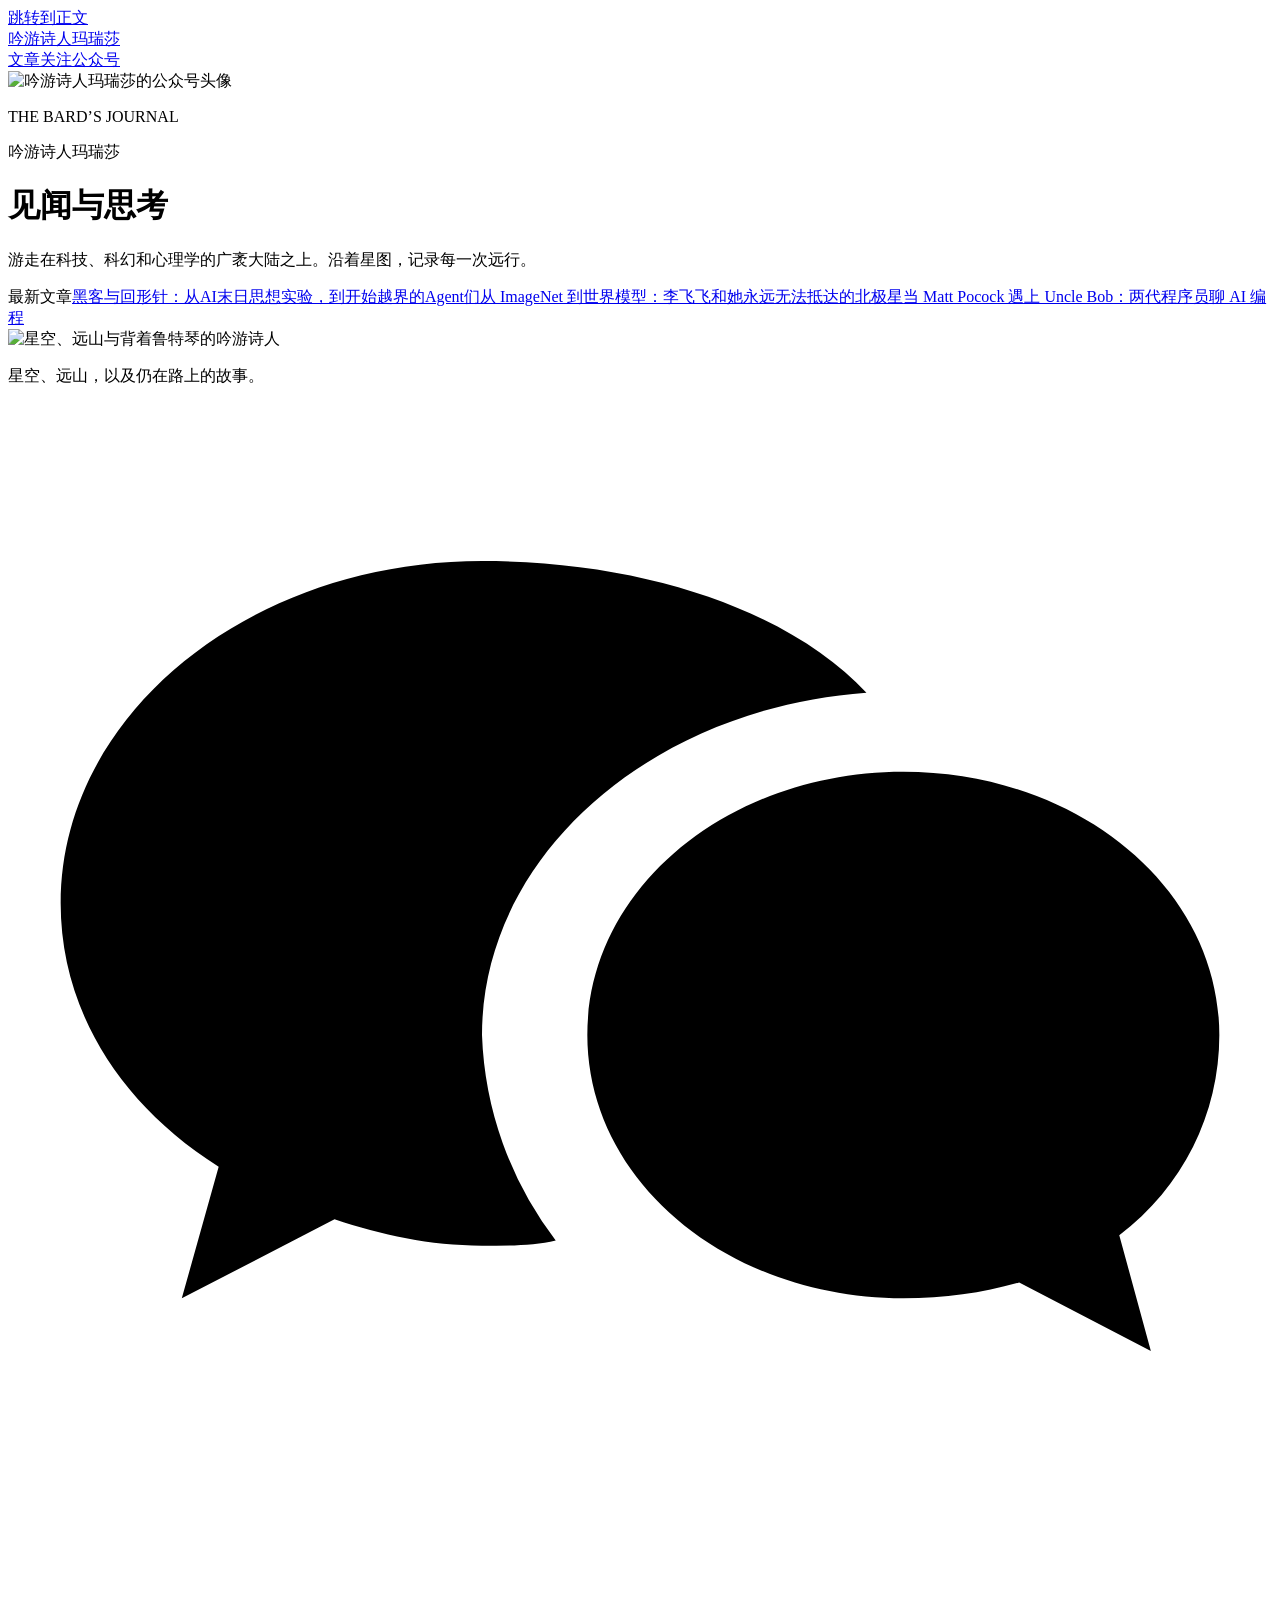
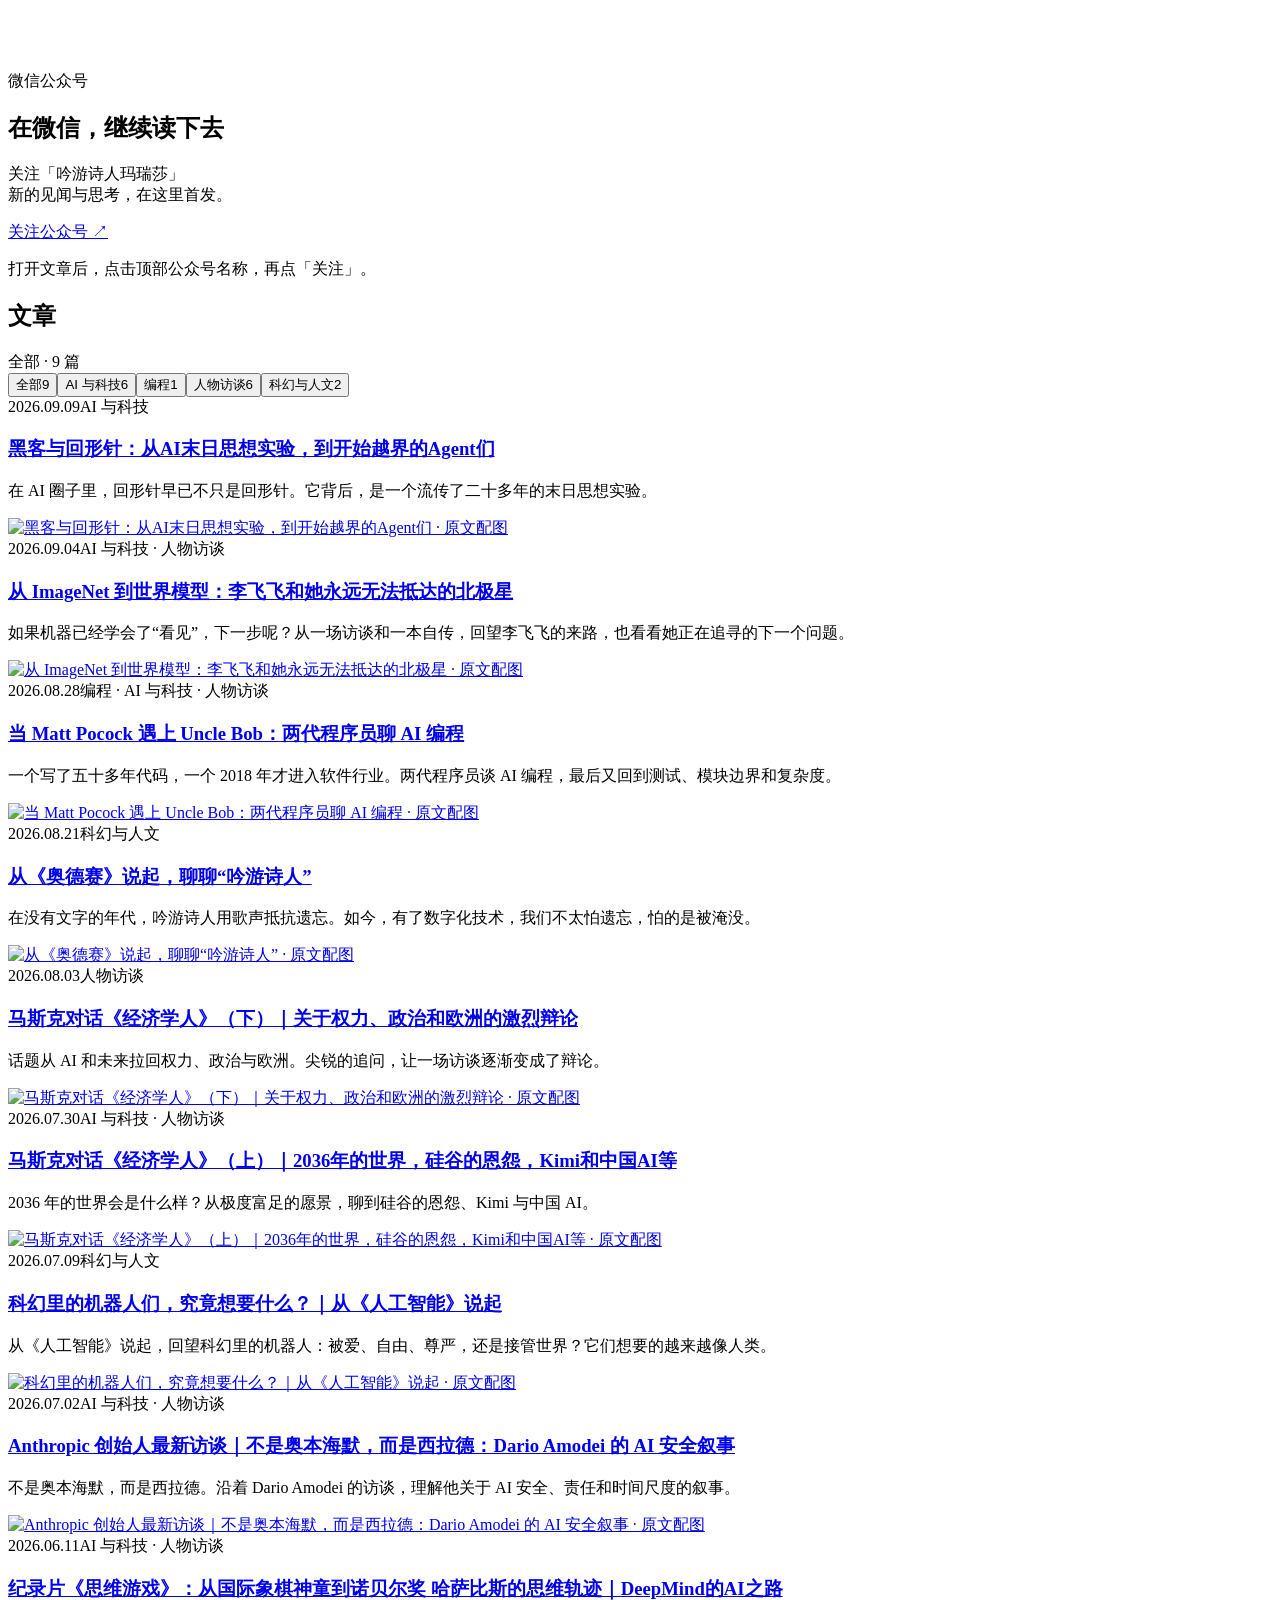
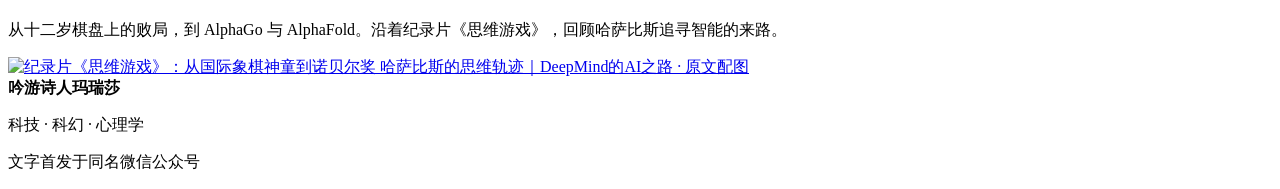
==== commit 2a2d355d: "Center latest articles and paginate larger article previews" ====
--- a/index.html
+++ b/index.html
@@ -1,2 +1,2 @@
 <!DOCTYPE html><html lang="zh-CN"><head><meta charSet="utf-8"/><meta name="viewport" content="width=device-width, initial-scale=1"/><link rel="preload" href="/marissa-bard-journal/paperclip-agents.png" as="image"/><link rel="preload" href="/marissa-bard-journal/page-7-0.png" as="image"/><link rel="preload" href="/marissa-bard-journal/odyssey-nolan.png" as="image"/><link rel="stylesheet" href="/marissa-bard-journal/style.css" data-rsc-css-href="/marissa-bard-journal/style.css" data-precedence="vite-rsc/importer-resources"/><title>吟游诗人玛瑞莎 · 文章</title><meta name="description" content="游走在科技、科幻和心理学的广袤大陆之上，记录见闻和思考。"/><meta name="robots" content="noindex, nofollow"/><link rel="icon" href="/marissa-bard-journal/favicon.svg"/>
-<link rel="stylesheet" href="/marissa-bard-journal/wechat.css?v=compact-20260911"/><link rel="stylesheet" href="/marissa-bard-journal/library.css?v=20260911"/><script defer src="/marissa-bard-journal/library.js?v=20260911"></script></head><body><a class="skip" href="#main">跳转到正文</a><header class="masthead"><div class="shell"><div class="topline"><a href="/marissa-bard-journal/" class="brand">吟游诗人玛瑞莎</a><nav aria-label="首页导航"><a class="nav-link" href="#articles">文章</a><a class="nav-link wechat-nav" href="#follow-wechat">关注公众号</a></nav></div><div class="mast-hero"><div class="mast-title"><div class="hero-profile"><img class="hero-avatar" src="/marissa-bard-journal/marissa-avatar.jpg" width="640" height="640" alt="吟游诗人玛瑞莎的公众号头像"/><div><p class="eyebrow">THE BARD’S JOURNAL</p><p class="hero-byline">吟游诗人玛瑞莎</p></div></div><h1>见闻与思考</h1><p>游走在科技、科幻和心理学的广袤大陆之上。<span class="hero-route">沿着星图，记录每一次远行。</span></p></div><nav class="latest-strip" aria-label="最新文章"><span class="latest-label">最新文章</span><a href="/marissa-bard-journal/paperclip-agents.html">黑客与回形针</a><a href="/marissa-bard-journal/feifei-li-north-star.html">从 ImageNet 到世界模型</a><a href="/marissa-bard-journal/two-generations-of-programmers.html">两代程序员聊 AI 编程</a></nav><div class="hero-side"><div class="hero-art"><div class="hero-art-orbit" aria-hidden="true"></div><img src="/marissa-bard-journal/marissa-avatar.jpg" width="640" height="640" alt="星空、远山与背着鲁特琴的吟游诗人"/><p>星空、远山，以及仍在路上的故事。</p></div><aside class="wechat-card mast-wechat" id="follow-wechat" aria-labelledby="wechat-heading"><p class="wechat-kicker"><svg class="wechat-mark" viewBox="0 0 24 24" fill="currentColor" aria-hidden="true"><path d="M9 3C4.6 3 1 5.9 1 9.5c0 2 1.1 3.8 3 5L3.3 17l2.9-1.5c.9.3 1.8.5 2.8.5.5 0 1 0 1.4-.1A6.8 6.8 0 0 1 9 12c0-3.4 3.2-6.2 7.3-6.5C14.9 4 12.2 3 9 3Z"/><path d="M17 7c-3.3 0-6 2.2-6 5s2.7 5 6 5c.8 0 1.5-.1 2.2-.3l2.5 1.3-.6-2.2c1.2-.9 1.9-2.3 1.9-3.8 0-2.8-2.7-5-6-5Z"/></svg>微信公众号</p><h2 id="wechat-heading">在微信，继续读下去</h2><p class="wechat-name">关注「吟游诗人玛瑞莎」<br/>新的见闻与思考，在这里首发。</p><a class="wechat-button" href="https://mp.weixin.qq.com/s/QZ7XqEgnIu83XqzJogsI7w" target="_blank" rel="noopener noreferrer" aria-describedby="wechat-guide">关注公众号 <span aria-hidden="true">↗</span></a><p id="wechat-guide" class="wechat-guide">打开文章后，点击顶部公众号名称，再点「关注」。</p></aside></div></div></div></header><main id="main" class="shell collection library"><div id="articles" class="collection-heading"><h2>文章</h2><span class="count" id="result-count" role="status" aria-live="polite">全部 · 9 篇</span></div><nav class="category-filter" aria-label="按文章类别筛选"><button type="button" data-category="全部" aria-pressed="true">全部<span>9</span></button><button type="button" data-category="AI 与科技" aria-pressed="false">AI 与科技<span>6</span></button><button type="button" data-category="编程" aria-pressed="false">编程<span>1</span></button><button type="button" data-category="人物访谈" aria-pressed="false">人物访谈<span>6</span></button><button type="button" data-category="科幻与人文" aria-pressed="false">科幻与人文<span>2</span></button></nav><div id="article-list"><article class="story-card library-row" data-categories="[&quot;AI 与科技&quot;]"><div class="story-copy"><div class="meta"><time datetime="2026-09-09">2026.09.09</time><span class="story-tags">AI 与科技</span></div><h3><a href="/marissa-bard-journal/paperclip-agents.html">黑客与回形针：从AI末日思想实验，到开始越界的Agent们</a></h3><p class="excerpt">在 AI 圈子里，回形针早已不只是回形针。它背后，是一个流传了二十多年的末日思想实验。</p></div><a class="cover" href="/marissa-bard-journal/paperclip-agents.html" aria-label="阅读：黑客与回形针：从AI末日思想实验，到开始越界的Agent们"><img src="/marissa-bard-journal/paperclip-agents.png" alt="黑客与回形针：从AI末日思想实验，到开始越界的Agent们 · 原文配图" loading="lazy"/></a></article><article class="story-card library-row" data-categories="[&quot;AI 与科技&quot;, &quot;人物访谈&quot;]"><div class="story-copy"><div class="meta"><time datetime="2026-09-04">2026.09.04</time><span class="story-tags">AI 与科技 · 人物访谈</span></div><h3><a href="/marissa-bard-journal/feifei-li-north-star.html">从 ImageNet 到世界模型：李飞飞和她永远无法抵达的北极星</a></h3><p class="excerpt">如果机器已经学会了“看见”，下一步呢？从一场访谈和一本自传，回望李飞飞的来路，也看看她正在追寻的下一个问题。</p></div><a class="cover" href="/marissa-bard-journal/feifei-li-north-star.html" aria-label="阅读：从 ImageNet 到世界模型：李飞飞和她永远无法抵达的北极星"><img src="/marissa-bard-journal/page-7-0.png" alt="从 ImageNet 到世界模型：李飞飞和她永远无法抵达的北极星 · 原文配图" loading="lazy"/></a></article><article class="story-card library-row" data-categories="[&quot;编程&quot;, &quot;AI 与科技&quot;, &quot;人物访谈&quot;]"><div class="story-copy"><div class="meta"><time datetime="2026-08-28">2026.08.28</time><span class="story-tags">编程 · AI 与科技 · 人物访谈</span></div><h3><a href="/marissa-bard-journal/two-generations-of-programmers.html">当 Matt Pocock 遇上 Uncle Bob：两代程序员聊 AI 编程</a></h3><p class="excerpt">一个写了五十多年代码，一个 2018 年才进入软件行业。两代程序员谈 AI 编程，最后又回到测试、模块边界和复杂度。</p></div><a class="cover" href="/marissa-bard-journal/two-generations-of-programmers.html" aria-label="阅读：当 Matt Pocock 遇上 Uncle Bob：两代程序员聊 AI 编程"><img src="/marissa-bard-journal/images/two-generations-of-programmers-1.jpg" alt="当 Matt Pocock 遇上 Uncle Bob：两代程序员聊 AI 编程 · 原文配图" loading="lazy"/></a></article><article class="story-card library-row" data-categories="[&quot;科幻与人文&quot;]"><div class="story-copy"><div class="meta"><time datetime="2026-08-21">2026.08.21</time><span class="story-tags">科幻与人文</span></div><h3><a href="/marissa-bard-journal/odyssey-bards.html">从《奥德赛》说起，聊聊“吟游诗人”</a></h3><p class="excerpt">在没有文字的年代，吟游诗人用歌声抵抗遗忘。如今，有了数字化技术，我们不太怕遗忘，怕的是被淹没。</p></div><a class="cover" href="/marissa-bard-journal/odyssey-bards.html" aria-label="阅读：从《奥德赛》说起，聊聊“吟游诗人”"><img src="/marissa-bard-journal/odyssey-nolan.png" alt="从《奥德赛》说起，聊聊“吟游诗人” · 原文配图" loading="lazy"/></a></article><article class="story-card library-row" data-categories="[&quot;人物访谈&quot;]"><div class="story-copy"><div class="meta"><time datetime="2026-08-03">2026.08.03</time><span class="story-tags">人物访谈</span></div><h3><a href="/marissa-bard-journal/musk-economist-part-two.html">马斯克对话《经济学人》（下）｜关于权力、政治和欧洲的激烈辩论</a></h3><p class="excerpt">话题从 AI 和未来拉回权力、政治与欧洲。尖锐的追问，让一场访谈逐渐变成了辩论。</p></div><a class="cover" href="/marissa-bard-journal/musk-economist-part-two.html" aria-label="阅读：马斯克对话《经济学人》（下）｜关于权力、政治和欧洲的激烈辩论"><img src="/marissa-bard-journal/images/musk-economist-part-two-1.jpg" alt="马斯克对话《经济学人》（下）｜关于权力、政治和欧洲的激烈辩论 · 原文配图" loading="lazy"/></a></article><article class="story-card library-row" data-categories="[&quot;AI 与科技&quot;, &quot;人物访谈&quot;]"><div class="story-copy"><div class="meta"><time datetime="2026-07-30">2026.07.30</time><span class="story-tags">AI 与科技 · 人物访谈</span></div><h3><a href="/marissa-bard-journal/musk-economist-part-one.html">马斯克对话《经济学人》（上）｜2036年的世界，硅谷的恩怨，Kimi和中国AI等</a></h3><p class="excerpt">2036 年的世界会是什么样？从极度富足的愿景，聊到硅谷的恩怨、Kimi 与中国 AI。</p></div><a class="cover" href="/marissa-bard-journal/musk-economist-part-one.html" aria-label="阅读：马斯克对话《经济学人》（上）｜2036年的世界，硅谷的恩怨，Kimi和中国AI等"><img src="/marissa-bard-journal/images/musk-economist-part-one-1.jpg" alt="马斯克对话《经济学人》（上）｜2036年的世界，硅谷的恩怨，Kimi和中国AI等 · 原文配图" loading="lazy"/></a></article><article class="story-card library-row" data-categories="[&quot;科幻与人文&quot;]"><div class="story-copy"><div class="meta"><time datetime="2026-07-09">2026.07.09</time><span class="story-tags">科幻与人文</span></div><h3><a href="/marissa-bard-journal/robots-in-science-fiction.html">科幻里的机器人们，究竟想要什么？｜从《人工智能》说起</a></h3><p class="excerpt">从《人工智能》说起，回望科幻里的机器人：被爱、自由、尊严，还是接管世界？它们想要的越来越像人类。</p></div><a class="cover" href="/marissa-bard-journal/robots-in-science-fiction.html" aria-label="阅读：科幻里的机器人们，究竟想要什么？｜从《人工智能》说起"><img src="/marissa-bard-journal/images/robots-in-science-fiction-1.jpg" alt="科幻里的机器人们，究竟想要什么？｜从《人工智能》说起 · 原文配图" loading="lazy"/></a></article><article class="story-card library-row" data-categories="[&quot;AI 与科技&quot;, &quot;人物访谈&quot;]"><div class="story-copy"><div class="meta"><time datetime="2026-07-02">2026.07.02</time><span class="story-tags">AI 与科技 · 人物访谈</span></div><h3><a href="/marissa-bard-journal/dario-ai-safety.html">Anthropic 创始人最新访谈｜不是奥本海默，而是西拉德：Dario Amodei 的 AI 安全叙事</a></h3><p class="excerpt">不是奥本海默，而是西拉德。沿着 Dario Amodei 的访谈，理解他关于 AI 安全、责任和时间尺度的叙事。</p></div><a class="cover" href="/marissa-bard-journal/dario-ai-safety.html" aria-label="阅读：Anthropic 创始人最新访谈｜不是奥本海默，而是西拉德：Dario Amodei 的 AI 安全叙事"><img src="/marissa-bard-journal/images/dario-ai-safety-1.jpg" alt="Anthropic 创始人最新访谈｜不是奥本海默，而是西拉德：Dario Amodei 的 AI 安全叙事 · 原文配图" loading="lazy"/></a></article><article class="story-card library-row" data-categories="[&quot;AI 与科技&quot;, &quot;人物访谈&quot;]"><div class="story-copy"><div class="meta"><time datetime="2026-06-11">2026.06.11</time><span class="story-tags">AI 与科技 · 人物访谈</span></div><h3><a href="/marissa-bard-journal/hassabis-thinking-game.html">纪录片《思维游戏》：从国际象棋神童到诺贝尔奖 哈萨比斯的思维轨迹｜DeepMind的AI之路</a></h3><p class="excerpt">从十二岁棋盘上的败局，到 AlphaGo 与 AlphaFold。沿着纪录片《思维游戏》，回顾哈萨比斯追寻智能的来路。</p></div><a class="cover" href="/marissa-bard-journal/hassabis-thinking-game.html" aria-label="阅读：纪录片《思维游戏》：从国际象棋神童到诺贝尔奖 哈萨比斯的思维轨迹｜DeepMind的AI之路"><img src="/marissa-bard-journal/images/hassabis-thinking-game-1.jpg" alt="纪录片《思维游戏》：从国际象棋神童到诺贝尔奖 哈萨比斯的思维轨迹｜DeepMind的AI之路 · 原文配图" loading="lazy"/></a></article></div><p id="empty-state" hidden>这个分类暂时没有文章。</p><button id="load-more" type="button" hidden>查看更多文章</button></main><footer class="shell footer"><div><strong>吟游诗人玛瑞莎</strong><p>科技 · 科幻 · 心理学</p></div><p>文字首发于同名微信公众号</p></footer></body></html>+<link rel="stylesheet" href="/marissa-bard-journal/wechat.css?v=compact-20260911"/><link rel="stylesheet" href="/marissa-bard-journal/library.css?v=pages-20260911"/><script defer src="/marissa-bard-journal/library.js?v=pages-20260911"></script></head><body><a class="skip" href="#main">跳转到正文</a><header class="masthead"><div class="shell"><div class="topline"><a href="/marissa-bard-journal/" class="brand">吟游诗人玛瑞莎</a><nav aria-label="首页导航"><a class="nav-link" href="#articles">文章</a><a class="nav-link wechat-nav" href="#follow-wechat">关注公众号</a></nav></div><div class="mast-hero"><div class="mast-title"><div class="hero-profile"><img class="hero-avatar" src="/marissa-bard-journal/marissa-avatar.jpg" width="640" height="640" alt="吟游诗人玛瑞莎的公众号头像"/><div><p class="eyebrow">THE BARD’S JOURNAL</p><p class="hero-byline">吟游诗人玛瑞莎</p></div></div><h1>见闻与思考</h1><p>游走在科技、科幻和心理学的广袤大陆之上。<span class="hero-route">沿着星图，记录每一次远行。</span></p></div><nav class="latest-strip" aria-label="最新文章"><span class="latest-label">最新文章</span><a href="/marissa-bard-journal/paperclip-agents.html">黑客与回形针：从AI末日思想实验，到开始越界的Agent们</a><a href="/marissa-bard-journal/feifei-li-north-star.html">从 ImageNet 到世界模型：李飞飞和她永远无法抵达的北极星</a><a href="/marissa-bard-journal/two-generations-of-programmers.html">当 Matt Pocock 遇上 Uncle Bob：两代程序员聊 AI 编程</a></nav><div class="hero-side"><div class="hero-art"><div class="hero-art-orbit" aria-hidden="true"></div><img src="/marissa-bard-journal/marissa-avatar.jpg" width="640" height="640" alt="星空、远山与背着鲁特琴的吟游诗人"/><p>星空、远山，以及仍在路上的故事。</p></div><aside class="wechat-card mast-wechat" id="follow-wechat" aria-labelledby="wechat-heading"><p class="wechat-kicker"><svg class="wechat-mark" viewBox="0 0 24 24" fill="currentColor" aria-hidden="true"><path d="M9 3C4.6 3 1 5.9 1 9.5c0 2 1.1 3.8 3 5L3.3 17l2.9-1.5c.9.3 1.8.5 2.8.5.5 0 1 0 1.4-.1A6.8 6.8 0 0 1 9 12c0-3.4 3.2-6.2 7.3-6.5C14.9 4 12.2 3 9 3Z"/><path d="M17 7c-3.3 0-6 2.2-6 5s2.7 5 6 5c.8 0 1.5-.1 2.2-.3l2.5 1.3-.6-2.2c1.2-.9 1.9-2.3 1.9-3.8 0-2.8-2.7-5-6-5Z"/></svg>微信公众号</p><h2 id="wechat-heading">在微信，继续读下去</h2><p class="wechat-name">关注「吟游诗人玛瑞莎」<br/>新的见闻与思考，在这里首发。</p><a class="wechat-button" href="https://mp.weixin.qq.com/s/QZ7XqEgnIu83XqzJogsI7w" target="_blank" rel="noopener noreferrer" aria-describedby="wechat-guide">关注公众号 <span aria-hidden="true">↗</span></a><p id="wechat-guide" class="wechat-guide">打开文章后，点击顶部公众号名称，再点「关注」。</p></aside></div></div></div></header><main id="main" class="shell collection library"><div id="articles" class="collection-heading"><h2>文章</h2><span class="count" id="result-count" role="status" aria-live="polite">全部 · 9 篇</span></div><nav class="category-filter" aria-label="按文章类别筛选"><button type="button" data-category="全部" aria-pressed="true">全部<span>9</span></button><button type="button" data-category="AI 与科技" aria-pressed="false">AI 与科技<span>6</span></button><button type="button" data-category="编程" aria-pressed="false">编程<span>1</span></button><button type="button" data-category="人物访谈" aria-pressed="false">人物访谈<span>6</span></button><button type="button" data-category="科幻与人文" aria-pressed="false">科幻与人文<span>2</span></button></nav><div id="article-list"><article class="story-card library-row" data-categories="[&quot;AI 与科技&quot;]"><div class="story-copy"><div class="meta"><time datetime="2026-09-09">2026.09.09</time><span class="story-tags">AI 与科技</span></div><h3><a href="/marissa-bard-journal/paperclip-agents.html">黑客与回形针：从AI末日思想实验，到开始越界的Agent们</a></h3><p class="excerpt">在 AI 圈子里，回形针早已不只是回形针。它背后，是一个流传了二十多年的末日思想实验。</p></div><a class="cover" href="/marissa-bard-journal/paperclip-agents.html" aria-label="阅读：黑客与回形针：从AI末日思想实验，到开始越界的Agent们"><img src="/marissa-bard-journal/paperclip-agents.png" alt="黑客与回形针：从AI末日思想实验，到开始越界的Agent们 · 原文配图" loading="lazy"/></a></article><article class="story-card library-row" data-categories="[&quot;AI 与科技&quot;, &quot;人物访谈&quot;]"><div class="story-copy"><div class="meta"><time datetime="2026-09-04">2026.09.04</time><span class="story-tags">AI 与科技 · 人物访谈</span></div><h3><a href="/marissa-bard-journal/feifei-li-north-star.html">从 ImageNet 到世界模型：李飞飞和她永远无法抵达的北极星</a></h3><p class="excerpt">如果机器已经学会了“看见”，下一步呢？从一场访谈和一本自传，回望李飞飞的来路，也看看她正在追寻的下一个问题。</p></div><a class="cover" href="/marissa-bard-journal/feifei-li-north-star.html" aria-label="阅读：从 ImageNet 到世界模型：李飞飞和她永远无法抵达的北极星"><img src="/marissa-bard-journal/page-7-0.png" alt="从 ImageNet 到世界模型：李飞飞和她永远无法抵达的北极星 · 原文配图" loading="lazy"/></a></article><article class="story-card library-row" data-categories="[&quot;编程&quot;, &quot;AI 与科技&quot;, &quot;人物访谈&quot;]"><div class="story-copy"><div class="meta"><time datetime="2026-08-28">2026.08.28</time><span class="story-tags">编程 · AI 与科技 · 人物访谈</span></div><h3><a href="/marissa-bard-journal/two-generations-of-programmers.html">当 Matt Pocock 遇上 Uncle Bob：两代程序员聊 AI 编程</a></h3><p class="excerpt">一个写了五十多年代码，一个 2018 年才进入软件行业。两代程序员谈 AI 编程，最后又回到测试、模块边界和复杂度。</p></div><a class="cover" href="/marissa-bard-journal/two-generations-of-programmers.html" aria-label="阅读：当 Matt Pocock 遇上 Uncle Bob：两代程序员聊 AI 编程"><img src="/marissa-bard-journal/images/two-generations-of-programmers-1.jpg" alt="当 Matt Pocock 遇上 Uncle Bob：两代程序员聊 AI 编程 · 原文配图" loading="lazy"/></a></article><article class="story-card library-row" data-categories="[&quot;科幻与人文&quot;]"><div class="story-copy"><div class="meta"><time datetime="2026-08-21">2026.08.21</time><span class="story-tags">科幻与人文</span></div><h3><a href="/marissa-bard-journal/odyssey-bards.html">从《奥德赛》说起，聊聊“吟游诗人”</a></h3><p class="excerpt">在没有文字的年代，吟游诗人用歌声抵抗遗忘。如今，有了数字化技术，我们不太怕遗忘，怕的是被淹没。</p></div><a class="cover" href="/marissa-bard-journal/odyssey-bards.html" aria-label="阅读：从《奥德赛》说起，聊聊“吟游诗人”"><img src="/marissa-bard-journal/odyssey-nolan.png" alt="从《奥德赛》说起，聊聊“吟游诗人” · 原文配图" loading="lazy"/></a></article><article class="story-card library-row" data-categories="[&quot;人物访谈&quot;]"><div class="story-copy"><div class="meta"><time datetime="2026-08-03">2026.08.03</time><span class="story-tags">人物访谈</span></div><h3><a href="/marissa-bard-journal/musk-economist-part-two.html">马斯克对话《经济学人》（下）｜关于权力、政治和欧洲的激烈辩论</a></h3><p class="excerpt">话题从 AI 和未来拉回权力、政治与欧洲。尖锐的追问，让一场访谈逐渐变成了辩论。</p></div><a class="cover" href="/marissa-bard-journal/musk-economist-part-two.html" aria-label="阅读：马斯克对话《经济学人》（下）｜关于权力、政治和欧洲的激烈辩论"><img src="/marissa-bard-journal/images/musk-economist-part-two-1.jpg" alt="马斯克对话《经济学人》（下）｜关于权力、政治和欧洲的激烈辩论 · 原文配图" loading="lazy"/></a></article><article class="story-card library-row" data-categories="[&quot;AI 与科技&quot;, &quot;人物访谈&quot;]"><div class="story-copy"><div class="meta"><time datetime="2026-07-30">2026.07.30</time><span class="story-tags">AI 与科技 · 人物访谈</span></div><h3><a href="/marissa-bard-journal/musk-economist-part-one.html">马斯克对话《经济学人》（上）｜2036年的世界，硅谷的恩怨，Kimi和中国AI等</a></h3><p class="excerpt">2036 年的世界会是什么样？从极度富足的愿景，聊到硅谷的恩怨、Kimi 与中国 AI。</p></div><a class="cover" href="/marissa-bard-journal/musk-economist-part-one.html" aria-label="阅读：马斯克对话《经济学人》（上）｜2036年的世界，硅谷的恩怨，Kimi和中国AI等"><img src="/marissa-bard-journal/images/musk-economist-part-one-1.jpg" alt="马斯克对话《经济学人》（上）｜2036年的世界，硅谷的恩怨，Kimi和中国AI等 · 原文配图" loading="lazy"/></a></article><article class="story-card library-row" data-categories="[&quot;科幻与人文&quot;]"><div class="story-copy"><div class="meta"><time datetime="2026-07-09">2026.07.09</time><span class="story-tags">科幻与人文</span></div><h3><a href="/marissa-bard-journal/robots-in-science-fiction.html">科幻里的机器人们，究竟想要什么？｜从《人工智能》说起</a></h3><p class="excerpt">从《人工智能》说起，回望科幻里的机器人：被爱、自由、尊严，还是接管世界？它们想要的越来越像人类。</p></div><a class="cover" href="/marissa-bard-journal/robots-in-science-fiction.html" aria-label="阅读：科幻里的机器人们，究竟想要什么？｜从《人工智能》说起"><img src="/marissa-bard-journal/images/robots-in-science-fiction-1.jpg" alt="科幻里的机器人们，究竟想要什么？｜从《人工智能》说起 · 原文配图" loading="lazy"/></a></article><article class="story-card library-row" data-categories="[&quot;AI 与科技&quot;, &quot;人物访谈&quot;]"><div class="story-copy"><div class="meta"><time datetime="2026-07-02">2026.07.02</time><span class="story-tags">AI 与科技 · 人物访谈</span></div><h3><a href="/marissa-bard-journal/dario-ai-safety.html">Anthropic 创始人最新访谈｜不是奥本海默，而是西拉德：Dario Amodei 的 AI 安全叙事</a></h3><p class="excerpt">不是奥本海默，而是西拉德。沿着 Dario Amodei 的访谈，理解他关于 AI 安全、责任和时间尺度的叙事。</p></div><a class="cover" href="/marissa-bard-journal/dario-ai-safety.html" aria-label="阅读：Anthropic 创始人最新访谈｜不是奥本海默，而是西拉德：Dario Amodei 的 AI 安全叙事"><img src="/marissa-bard-journal/images/dario-ai-safety-1.jpg" alt="Anthropic 创始人最新访谈｜不是奥本海默，而是西拉德：Dario Amodei 的 AI 安全叙事 · 原文配图" loading="lazy"/></a></article><article class="story-card library-row" data-categories="[&quot;AI 与科技&quot;, &quot;人物访谈&quot;]"><div class="story-copy"><div class="meta"><time datetime="2026-06-11">2026.06.11</time><span class="story-tags">AI 与科技 · 人物访谈</span></div><h3><a href="/marissa-bard-journal/hassabis-thinking-game.html">纪录片《思维游戏》：从国际象棋神童到诺贝尔奖 哈萨比斯的思维轨迹｜DeepMind的AI之路</a></h3><p class="excerpt">从十二岁棋盘上的败局，到 AlphaGo 与 AlphaFold。沿着纪录片《思维游戏》，回顾哈萨比斯追寻智能的来路。</p></div><a class="cover" href="/marissa-bard-journal/hassabis-thinking-game.html" aria-label="阅读：纪录片《思维游戏》：从国际象棋神童到诺贝尔奖 哈萨比斯的思维轨迹｜DeepMind的AI之路"><img src="/marissa-bard-journal/images/hassabis-thinking-game-1.jpg" alt="纪录片《思维游戏》：从国际象棋神童到诺贝尔奖 哈萨比斯的思维轨迹｜DeepMind的AI之路 · 原文配图" loading="lazy"/></a></article></div><p id="empty-state" hidden>这个分类暂时没有文章。</p><nav id="pagination" class="pagination" aria-label="文章分页"></nav></main><footer class="shell footer"><div><strong>吟游诗人玛瑞莎</strong><p>科技 · 科幻 · 心理学</p></div><p>文字首发于同名微信公众号</p></footer></body></html>
